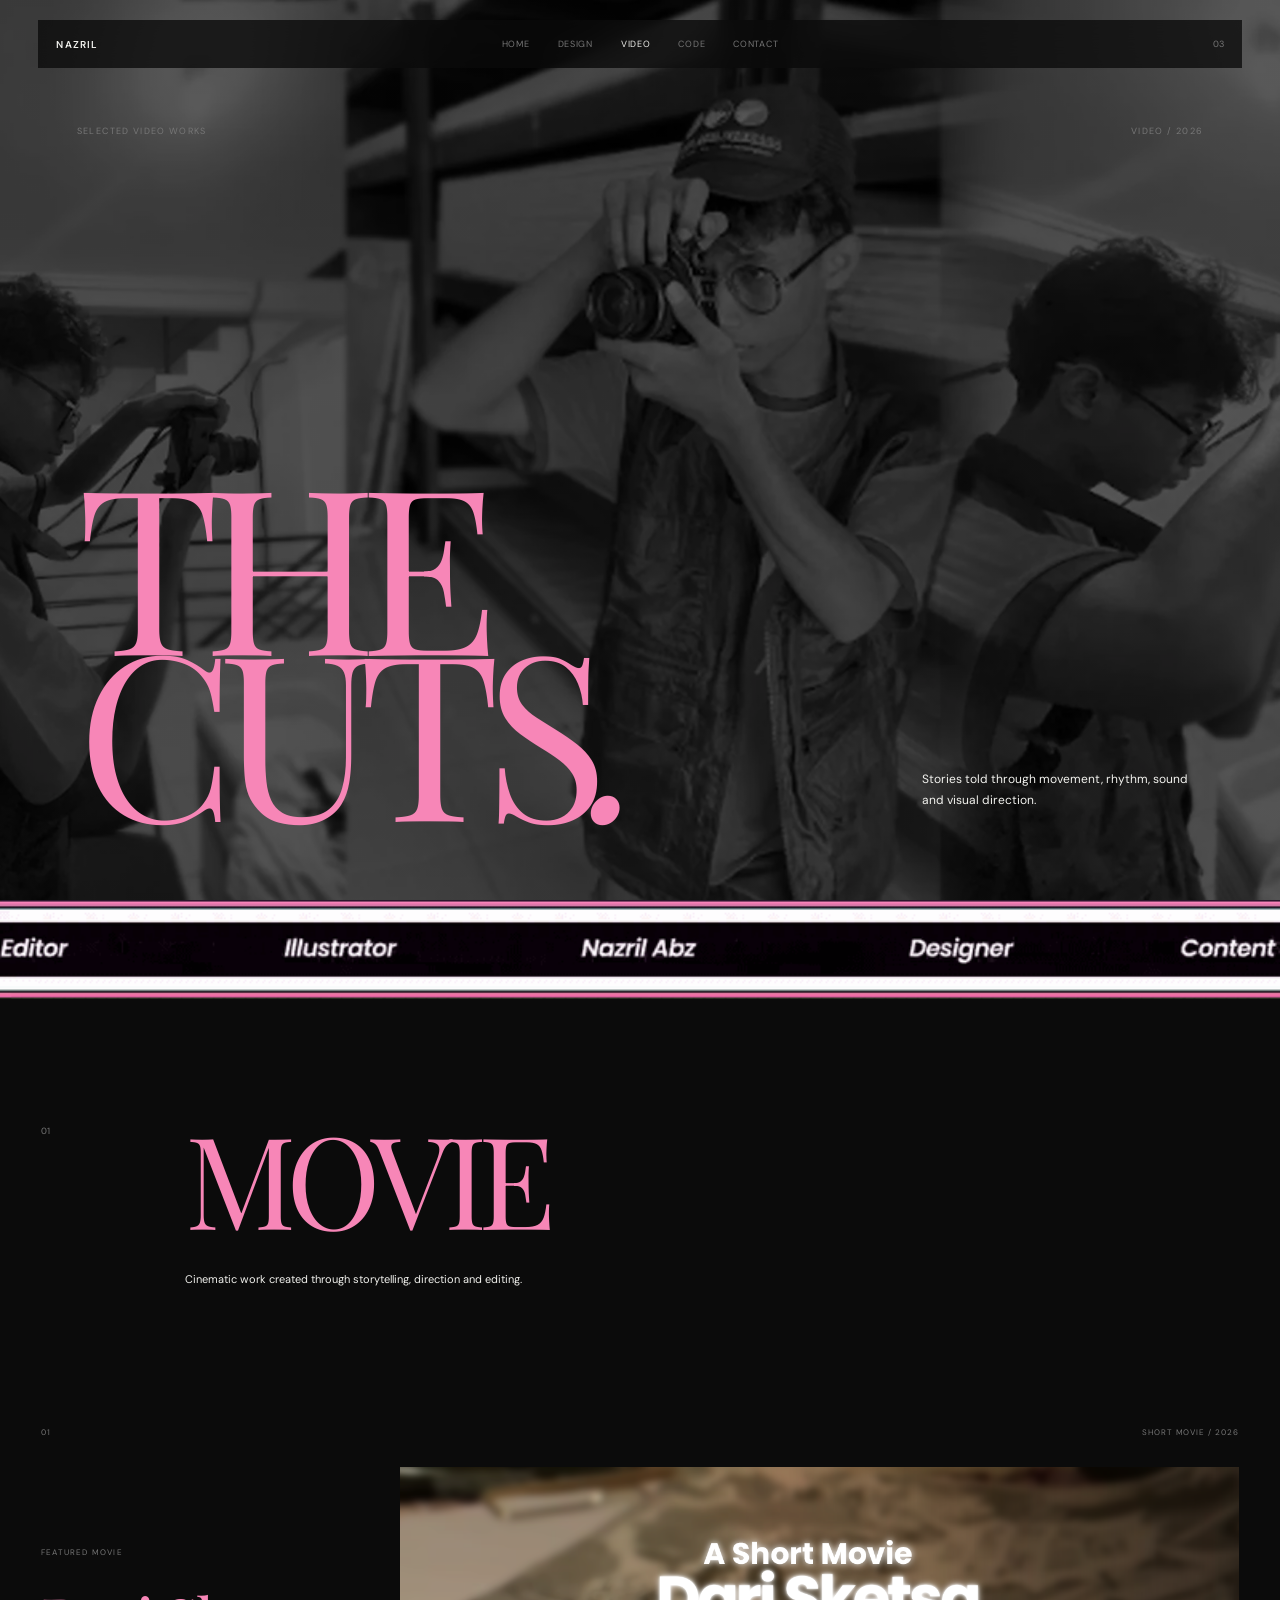
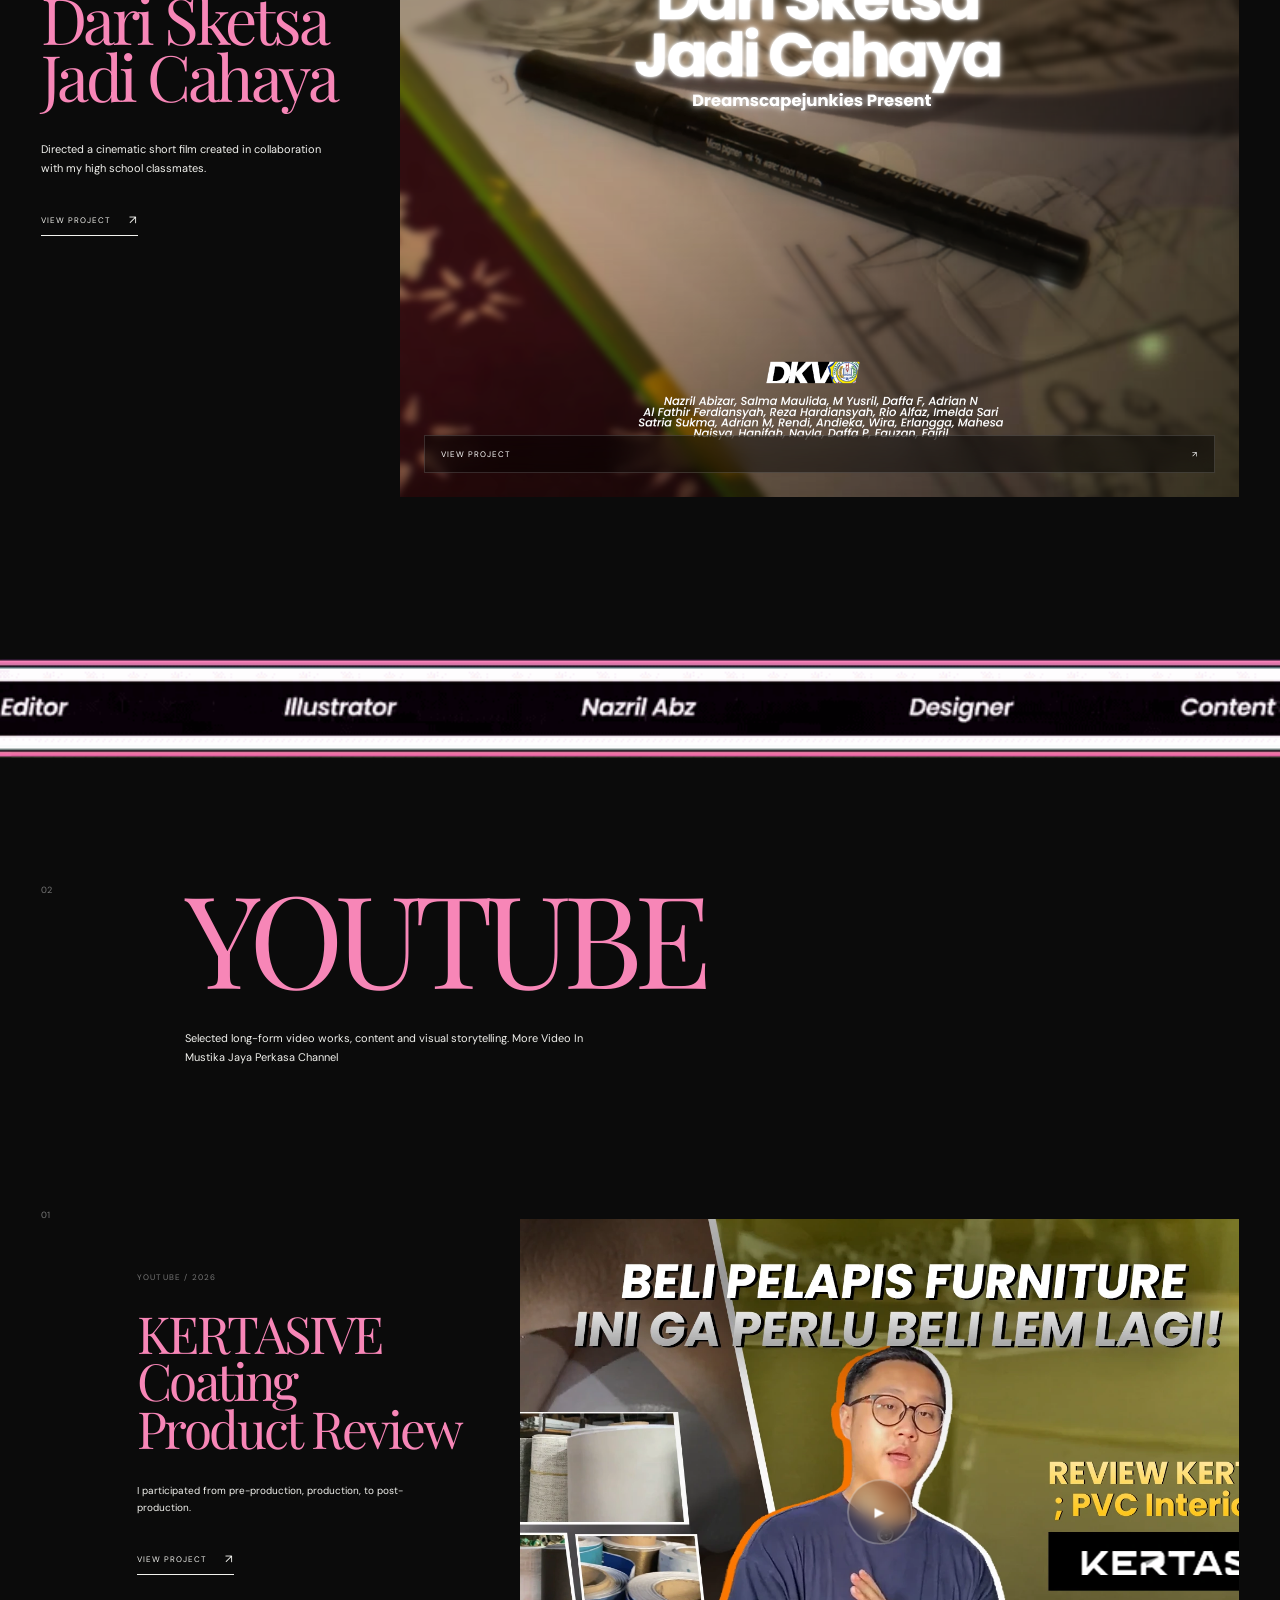
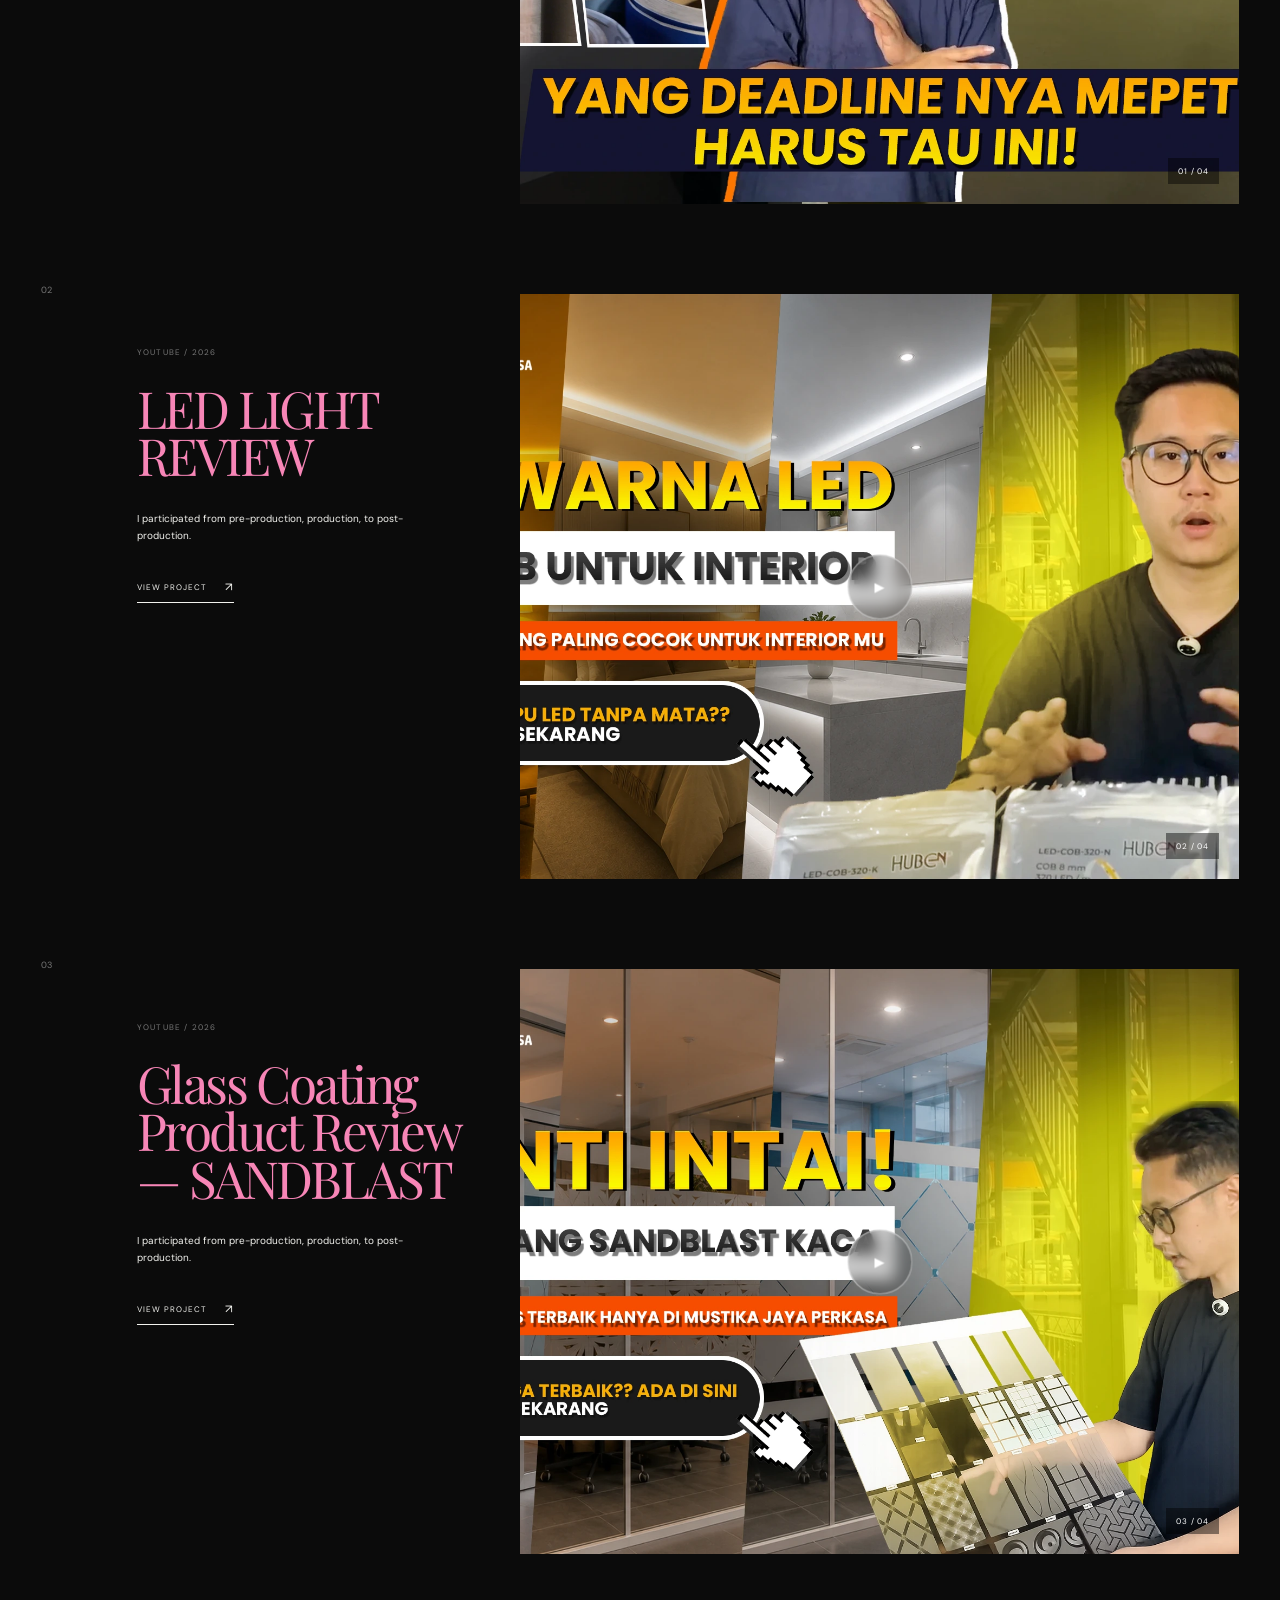
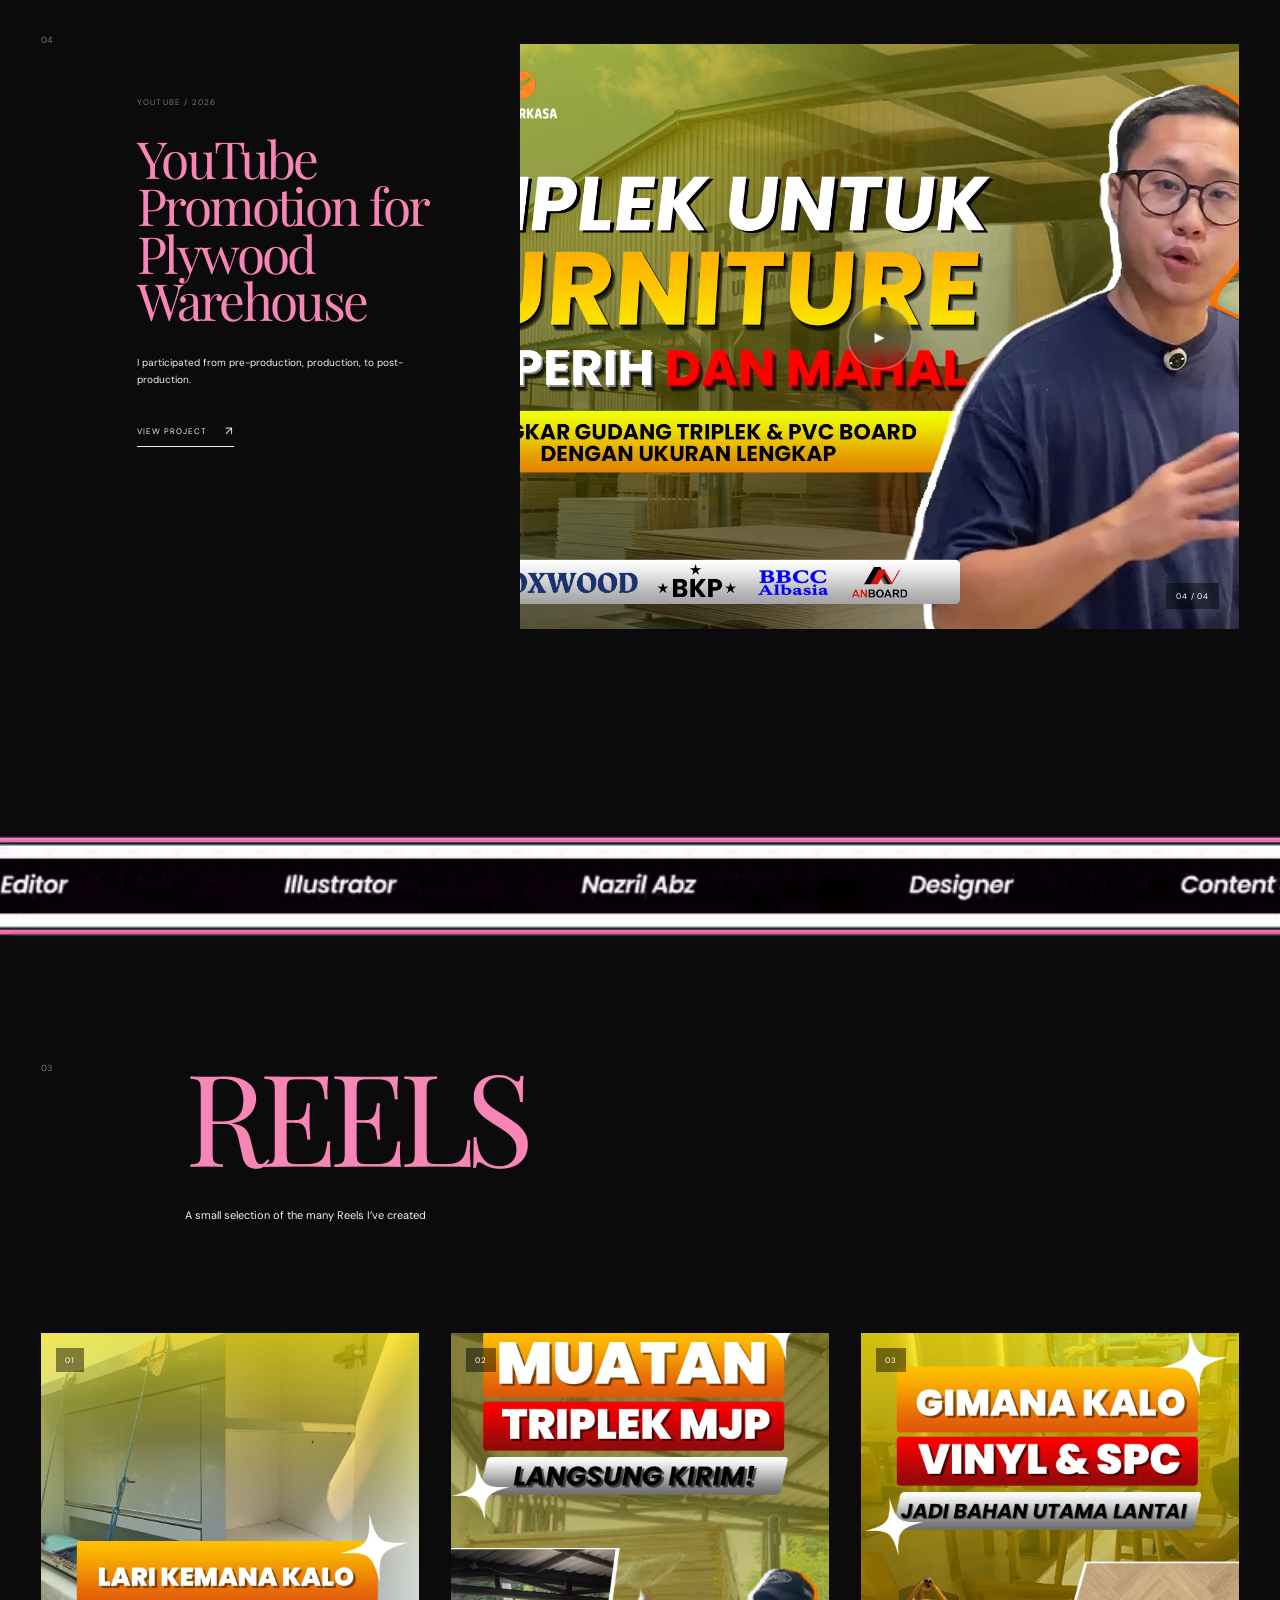
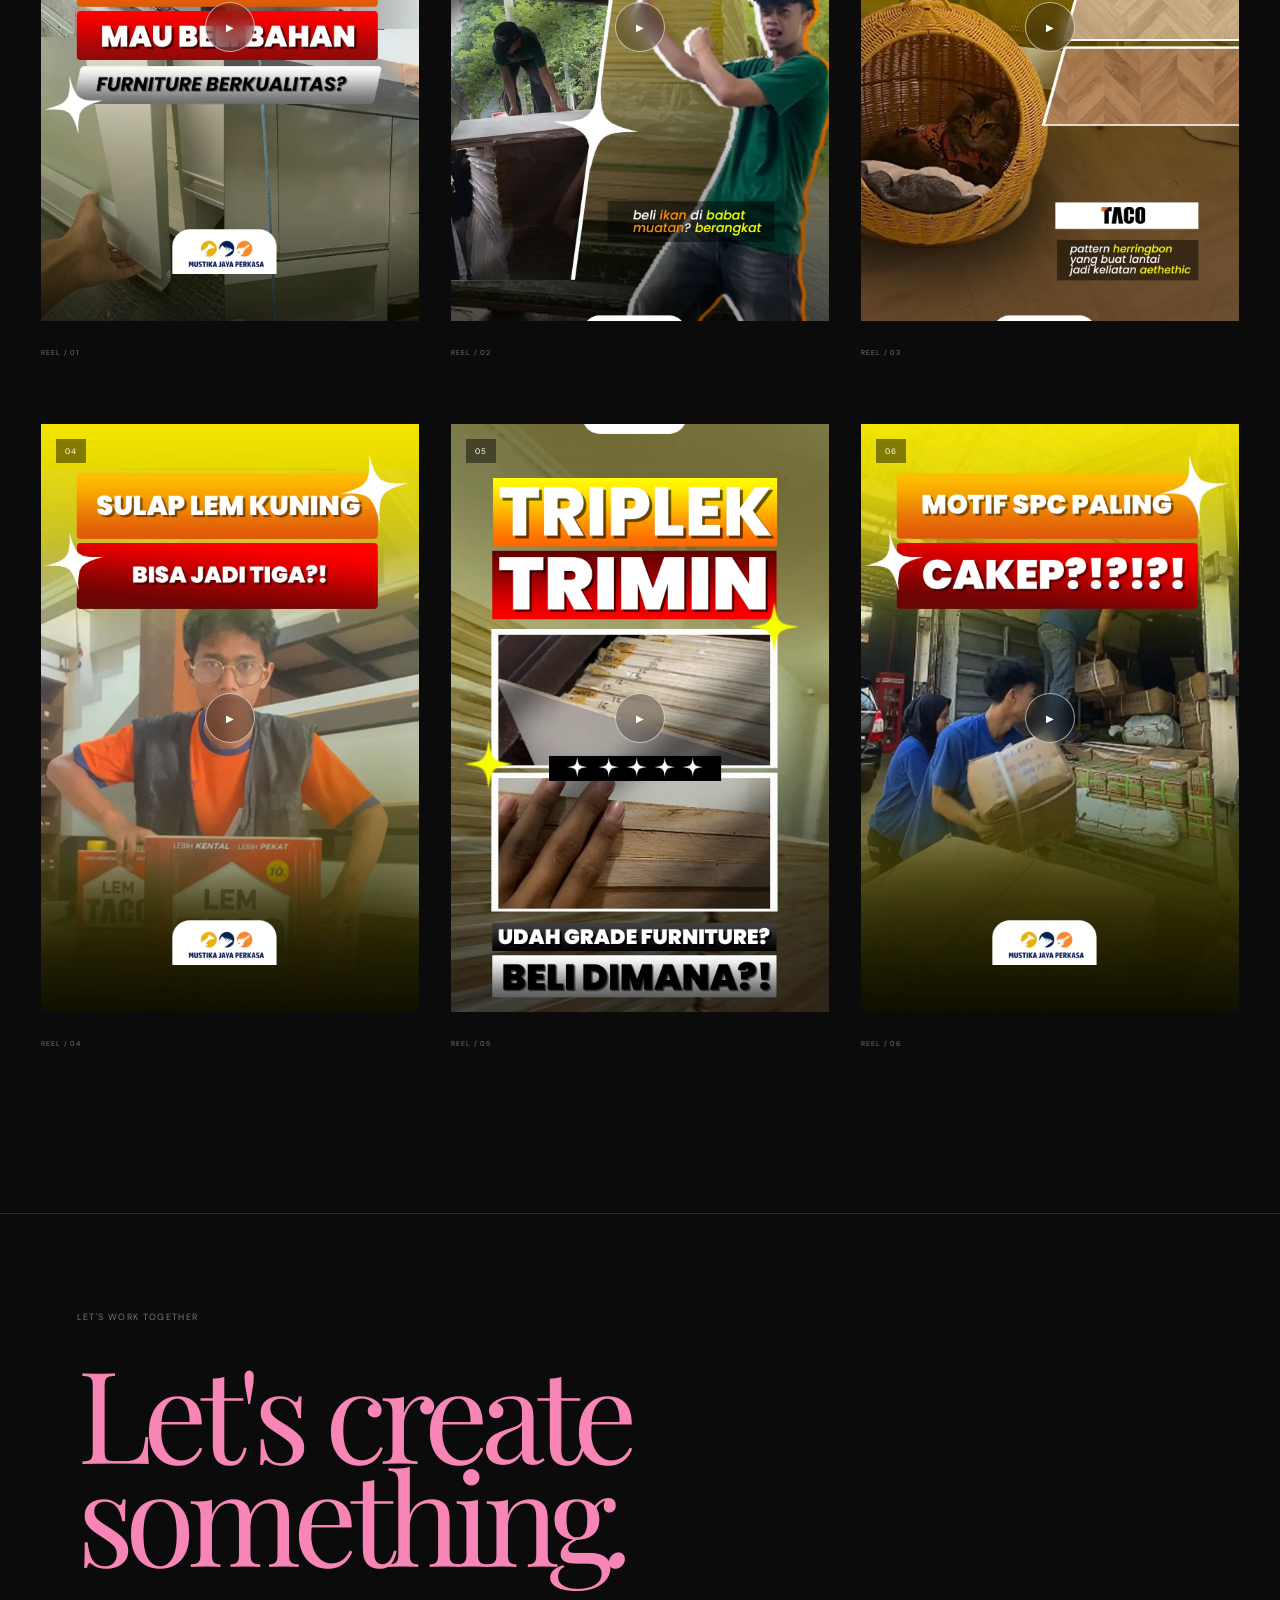
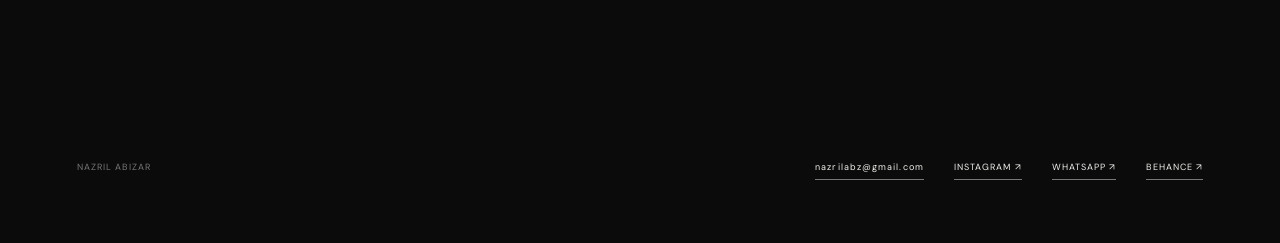
==== video.html @ b040da7c "Add files via upload" ====
<!DOCTYPE html>
<html lang="en">

<head>

    <meta charset="UTF-8">

    <meta
        name="viewport"
        content="width=device-width, initial-scale=1.0"
    >

    <title>Nazril Abizar — Video</title>


    <!-- Prevent theme flash -->
    <script>
        if (localStorage.getItem("theme") === "light") {
            document.documentElement.classList.add("light-mode");
        }
    </script>


    <!-- Fonts -->
    <link rel="preconnect" href="https://fonts.googleapis.com">

    <link
        rel="preconnect"
        href="https://fonts.gstatic.com"
        crossorigin
    >

    <link
        href="https://fonts.googleapis.com/css2?family=DM+Sans:wght@400;500;600&family=Playfair+Display:ital,wght@0,400;0,500;1,400&display=swap"
        rel="stylesheet"
    >


    <link
        rel="stylesheet"
        href="video.css"
    >

</head>


<body>


<!-- =====================================================
     NAVBAR
===================================================== -->

<header class="navbar">


    <a
        href="index.html"
        class="logo"
    >
        NAZRIL
    </a>


    <nav>

        <a href="index.html">
            HOME
        </a>

        <a href="design.html">
            DESIGN
        </a>

        <a
            href="video.html"
            class="active"
        >
            VIDEO
        </a>

        <a href="code.html">
            CODE
        </a>

        <a href="#contact">
            CONTACT
        </a>

    </nav>


    <div class="navbar-right">


        <span class="nav-number">
            03
        </span>

    </div>

</header>



<!-- =====================================================
     MAIN
===================================================== -->

<main>


<!-- =====================================================
     HERO
===================================================== -->

<section class="hero">

    <div class="hero-top">

        <span>
            SELECTED VIDEO WORKS
        </span>

        <span>
            VIDEO / 2026
        </span>

    </div>


    <div class="hero-bottom">

        <h1>
            THE CUTS<span>.</span>
        </h1>


        <p>
            Stories told through movement, rhythm,
            sound and visual direction.
        </p>

    </div>

</section>

<div class="section-divider">
    <img
        src="assets/home/GIF.gif"
        alt=""
    >
</div>

<!-- =====================================================
     01 — FILM
===================================================== -->

<section class="video-section">

    <div class="section-header">

        <div class="section-number">
            01
        </div>

        <div>

            <h2>
                Movie
            </h2>

            <p>
                Cinematic work created through
                storytelling, direction and editing.
            </p>

        </div>

    </div>


    <article class="film-project">

        <div class="project-meta">

            <span>
                01
            </span>

            <span>
                SHORT MOVIE / 2026
            </span>

        </div>


        <div class="film-layout">

            <div class="film-info">

                <span class="project-label">
                    FEATURED MOVIE
                </span>


                <h3>
                    Dari Sketsa Jadi Cahaya
                </h3>


                <p>
                    Directed a cinematic short film created in collaboration with my high school classmates.
                </p>


                <a
                    class="view-project"
                    href="https://youtu.be/N1rpCXPfmO8?si=yjpYAInKX0rUqOFY"
                    target="_blank"
                    rel="noopener noreferrer"
                >
                    VIEW PROJECT
                    <span>↗</span>
                </a>

            </div>


            <div
                class="video-thumbnail"
                data-video-type="youtube"
                data-video="https://www.youtube.com/embed/N1rpCXPfmO8"
            >

                <img
                    src="assets/video/th dkv.png"
                    alt="Dari Sketsa Jadi Cahaya"
                >


                <div class="thumbnail-overlay">

                    <span>
                        VIEW PROJECT
                    </span>

                    <span>
                        ↗
                    </span>

                </div>

            </div>

        </div>

    </article>

</section>

<div class="section-divider">
    <img
        src="assets/home/GIF.gif"
        alt=""
    >
</div>

<!-- =====================================================
     02 — YOUTUBE
===================================================== -->

<section class="video-section youtube-section">

    <div class="section-header">

        <div class="section-number">
            02
        </div>

        <div>

            <h2>
                YouTube
            </h2>

            <p>
                Selected long-form video works,
                content and visual storytelling. More Video In Mustika Jaya Perkasa Channel
            </p>

        </div>

    </div>






    <!-- =================================================
         YOUTUBE 01
    ================================================== -->

    <article class="youtube-project">

        <div class="youtube-number">
            01
        </div>


        <div class="youtube-info">

            <span class="project-label">
                YOUTUBE / 2026
            </span>


            <h3>
                KERTASIVE Coating Product Review
            </h3>


            <p>
                I participated from pre-production,
                production, to post-production.
            </p>


            <a
                class="view-project"
                href="https://www.youtube.com/watch?v=0iyhR48mNJk"
                target="_blank"
                rel="noopener noreferrer"
            >
                VIEW PROJECT
                <span>↗</span>
            </a>

        </div>


        <div
            class="youtube-thumbnail"
            data-video-type="youtube"
            data-video="https://www.youtube.com/embed/0iyhR48mNJk"
        >

            <img
                src="assets/video/kertasive ytyt.webp"
                alt="Kertasive Coating Product Review"
            >


            <div class="play-symbol">
                ▶
            </div>


            <div class="thumbnail-number">
                01 / 04
            </div>

        </div>

    </article>



    <!-- =================================================
         YOUTUBE 02
    ================================================== -->

    <article class="youtube-project">

        <div class="youtube-number">
            02
        </div>


        <div class="youtube-info">

            <span class="project-label">
                YOUTUBE / 2026
            </span>


            <h3>
                LED LIGHT REVIEW
            </h3>


            <p>
                I participated from pre-production,
                production, to post-production.
            </p>


            <a
                class="view-project"
                href="https://www.youtube.com/watch?v=iR9Tpm87JBQ"
                target="_blank"
                rel="noopener noreferrer"
            >
                VIEW PROJECT
                <span>↗</span>
            </a>

        </div>


        <div
            class="youtube-thumbnail"
            data-video-type="youtube"
            data-video="https://www.youtube.com/embed/iR9Tpm87JBQ"
        >

            <img
                src="assets/video/LAMPU LED.webp"
                alt="LED Light Review"
            >


            <div class="play-symbol">
                ▶
            </div>


            <div class="thumbnail-number">
                02 / 04
            </div>

        </div>

    </article>



    <!-- =================================================
         YOUTUBE 03
    ================================================== -->

    <article class="youtube-project">

        <div class="youtube-number">
            03
        </div>


        <div class="youtube-info">

            <span class="project-label">
                YOUTUBE / 2026
            </span>


            <h3>
                Glass Coating Product Review — SANDBLAST
            </h3>


            <p>
                I participated from pre-production,
                production, to post-production.
            </p>


            <a
                class="view-project"
                href="https://www.youtube.com/watch?v=LCgRA9yXPCU"
                target="_blank"
                rel="noopener noreferrer"
            >
                VIEW PROJECT
                <span>↗</span>
            </a>

        </div>


        <div
            class="youtube-thumbnail"
            data-video-type="youtube"
            data-video="https://www.youtube.com/embed/LCgRA9yXPCU"
        >

            <img
                src="assets/video/SANDBLAST.webp"
                alt="Sandblast Glass Coating Product Review"
            >


            <div class="play-symbol">
                ▶
            </div>


            <div class="thumbnail-number">
                03 / 04
            </div>

        </div>

    </article>



    <!-- =================================================
         YOUTUBE 04
    ================================================== -->

    <article class="youtube-project">

        <div class="youtube-number">
            04
        </div>


        <div class="youtube-info">

            <span class="project-label">
                YOUTUBE / 2026
            </span>


            <h3>
                YouTube Promotion for Plywood Warehouse
            </h3>


            <p>
                I participated from pre-production,
                production, to post-production.
            </p>


            <a
                class="view-project"
                href="https://www.youtube.com/watch?v=HCEcH9mabe0"
                target="_blank"
                rel="noopener noreferrer"
            >
                VIEW PROJECT
                <span>↗</span>
            </a>

        </div>


        <div
            class="youtube-thumbnail"
            data-video-type="youtube"
            data-video="https://www.youtube.com/embed/HCEcH9mabe0"
        >

            <img
                src="assets/video/YOUTUBE, TRIPLEK.webp"
                alt="Plywood Warehouse YouTube Promotion"
            >


            <div class="play-symbol">
                ▶
            </div>


            <div class="thumbnail-number">
                04 / 04
            </div>

        </div>

    </article>

</section>

<div class="section-divider">
    <img
        src="assets/home/GIF.gif"
        alt=""
    >
</div>

<!-- =====================================================
     03 — REELS
===================================================== -->

<section class="video-section reels-section">

    <div class="section-header">

        <div class="section-number">
            03
        </div>

        <div>
            <h2>
                Reels
            </h2>

            <p>
                A small selection of the many Reels I’ve created
            </p>
        </div>

    </div>


    <div class="reels-grid">


        <!-- REEL 01 -->

        <article class="reel-project">

            <div
                class="reel-thumbnail"
                data-video="https://res.cloudinary.com/vrsdgive/video/upload/v1786497626/KITCHEN_SET_CUSTOMER.webm"
            >

                <img
                    src="assets/video/reels/th/LARI.webp"
                    alt="Reel 01"
                >

                <video
                    class="reel-video"
                    muted
                    loop
                    playsinline
                    preload="metadata"
                >

                    <source
                        src="https://res.cloudinary.com/vrsdgive/video/upload/v1786497626/KITCHEN_SET_CUSTOMER.webm"
                        type="video/webm"
                    >

                </video>

                <div class="reel-play">
                    ▶
                </div>

                <span class="reel-number">
                    01
                </span>

            </div>

            <div class="reel-info">
                <span>
                    REEL / 01
                </span>
            </div>

        </article>


        <!-- REEL 02 -->

        <article class="reel-project">

            <div
                class="reel-thumbnail"
                data-video="https://res.cloudinary.com/vrsdgive/video/upload/v1786497670/MUATAN_MJP_TGL_30.webm"
            >

                <img
                    src="assets/video/reels/th/MUATAN.webp"
                    alt="Reel 02"
                >

                <video
                    class="reel-video"
                    muted
                    loop
                    playsinline
                    preload="metadata"
                >

                    <source
                        src="https://res.cloudinary.com/vrsdgive/video/upload/v1786497670/MUATAN_MJP_TGL_30.webm"
                        type="video/webm"
                    >

                </video>

                <div class="reel-play">
                    ▶
                </div>

                <span class="reel-number">
                    02
                </span>

            </div>

            <div class="reel-info">
                <span>
                    REEL / 02
                </span>
            </div>

        </article>


        <!-- REEL 03 -->

        <article class="reel-project">

            <div
                class="reel-thumbnail"
                data-video="https://res.cloudinary.com/vrsdgive/video/upload/v1786499160/catcafe.mp4"
            >

                <img
                    src="assets/video/reels/th/spc.webp"
                    alt="Reel 03"
                >

                <video
                    class="reel-video"
                    muted
                    loop
                    playsinline
                    preload="metadata"
                >

                    <source
                        src="https://res.cloudinary.com/vrsdgive/video/upload/v1786499160/catcafe.mp4"
                        type="video/mp4"
                    >

                </video>

                <div class="reel-play">
                    ▶
                </div>

                <span class="reel-number">
                    03
                </span>

            </div>

            <div class="reel-info">
                <span>
                    REEL / 03
                </span>
            </div>

        </article>


        <!-- REEL 04 -->

        <article class="reel-project">

            <div
                class="reel-thumbnail"
                data-video="https://res.cloudinary.com/vrsdgive/video/upload/v1786497604/SULAP_LEM_KUNING_TACO.webm"
            >

                <img
                    src="assets/video/reels/th/SULAP.webp"
                    alt="Reel 04"
                >

                <video
                    class="reel-video"
                    muted
                    loop
                    playsinline
                    preload="metadata"
                >

                    <source
                        src="https://res.cloudinary.com/vrsdgive/video/upload/v1786497604/SULAP_LEM_KUNING_TACO.webm"
                        type="video/webm"
                    >

                </video>

                <div class="reel-play">
                    ▶
                </div>

                <span class="reel-number">
                    04
                </span>

            </div>

            <div class="reel-info">
                <span>
                    REEL / 04
                </span>
            </div>

        </article>


        <!-- REEL 05 -->

        <article class="reel-project">

            <div
                class="reel-thumbnail"
                data-video="https://res.cloudinary.com/vrsdgive/video/upload/v1786497699/GREDE_FURNITURE.webm"
            >

                <img
                    src="assets/video/reels/th/TRIPLEK.webp"
                    alt="Reel 05"
                >

                <video
                    class="reel-video"
                    muted
                    loop
                    playsinline
                    preload="metadata"
                >

                    <source
                        src="https://res.cloudinary.com/vrsdgive/video/upload/v1786497699/GREDE_FURNITURE.webm"
                        type="video/webm"
                    >

                </video>

                <div class="reel-play">
                    ▶
                </div>

                <span class="reel-number">
                    05
                </span>

            </div>

            <div class="reel-info">
                <span>
                    REEL / 05
                </span>
            </div>

        </article>


        <!-- REEL 06 -->

        <article class="reel-project">

            <div
                class="reel-thumbnail"
                data-video="https://res.cloudinary.com/vrsdgive/video/upload/v1786499101/KONTEN_GROSIR_BLUR_REVISI.mp4"
            >

                <img
                    src="assets/video/reels/th/thththt.webp"
                    alt="Reel 06"
                >

                <video
                    class="reel-video"
                    muted
                    loop
                    playsinline
                    preload="metadata"
                >

                    <source
                        src="https://res.cloudinary.com/vrsdgive/video/upload/v1786499101/KONTEN_GROSIR_BLUR_REVISI.mp4"
                        type="video/mp4"
                    >

                </video>

                <div class="reel-play">
                    ▶
                </div>

                <span class="reel-number">
                    06
                </span>

            </div>

            <div class="reel-info">
                <span>
                    REEL / 06
                </span>
            </div>

        </article>

    </div>

</section>



<!-- =====================================================
     VIDEO MODAL
===================================================== -->

<div
    class="video-modal"
    id="videoModal"
>


    <button
        class="modal-close"
        id="modalClose"
        aria-label="Close video"
    >
        ×
    </button>


    <div class="modal-content">

        <div
            class="modal-player"
            id="modalPlayer"
        ></div>

    </div>

</div>



<!-- =====================================================
     FOOTER
===================================================== -->

<footer id="contact">

    <div class="footer-main">

        <span class="footer-label">
            LET'S WORK TOGETHER
        </span>

        <h2>
            Let's create<br>
            something<span>.</span>
        </h2>

    </div>

    <div class="footer-bottom">

        <span>
            NAZRIL ABIZAR
        </span>

        <div class="footer-links">

            <a href="mailto:nazrilabz@gmail.com">
                nazrilabz@gmail.com
            </a>

            <a
                href="https://instagram.com/abizarsocrates"
                target="_blank"
                rel="noopener"
            >
                INSTAGRAM ↗
            </a>

            <a
                href="https://wa.me/6281586120059"
                target="_blank"
                rel="noopener"
            >
                WHATSAPP ↗
            </a>

            <a
                href="https://www.behance.net/nazrilabizar1"
                target="_blank"
                rel="noopener"
            >
                BEHANCE ↗
            </a>

        </div>

    </div>

</footer>

</main>


<script src="video.js"></script>

</body>

</html>
---- video.css ----
/* =====================================================
   VARIABLES
===================================================== */

:root {
    --bg: #0b0b0b;
    --text: #f2f2ee;
    --muted: #777;
    --line: rgba(255,255,255,.15);
    --card: #151515;
    --nav-bg: rgba(11,11,11,.78);

    /* ACCENT */
    --accent: #f786b7;
}


body.light-mode {
    --bg: #f2f1ed;
    --text: #111;
    --muted: #777;
    --line: rgba(0,0,0,.15);
    --card: #e5e4df;
    --nav-bg: rgba(242,241,237,.78);

    /* ACCENT TETAP */
    --accent: #f786b7;
}

h1,
h2,
h3 {
    color: #f786b7 !important;
}


/* =====================================================
   RESET
===================================================== */

* {

    margin: 0;
    padding: 0;
    box-sizing: border-box;

}


html {

    scroll-behavior: smooth;

}


body {

    background: var(--bg);
    color: var(--text);

    font-family: "DM Sans", sans-serif;

    overflow-x: hidden;

    transition:
        background .5s ease,
        color .5s ease;

}


a {

    color: inherit;
    text-decoration: none;

}


button {

    font-family: inherit;

}


/* =====================================================
   NAVBAR
===================================================== */

.navbar {

    position: fixed;

    top: 20px;
    left: 3vw;
    right: 3vw;

    height: 48px;

    display: grid;

    grid-template-columns:
        1fr
        auto
        1fr;

    align-items: center;

    padding: 0 18px;

    z-index: 9999;

    background: var(--nav-bg);



    backdrop-filter: blur(18px);

    -webkit-backdrop-filter: blur(18px);

}


.logo {

    font-size: 10px;

    font-weight: 600;

    letter-spacing: .12em;

}


.navbar nav {

    display: flex;

    gap: 28px;

}


.navbar nav a {

    font-size: 9px;

    letter-spacing: .08em;

    color: var(--muted);

    transition: color .25s ease;

}


.navbar nav a:hover,
.navbar nav a.active {

    color: var(--text);

}


.navbar-right {

    justify-self: end;

    display: flex;

    align-items: center;

    gap: 12px;

}


.nav-number {

    font-size: 9px;

    color: var(--muted);

}


/* =====================================================
   THEME BUTTON
===================================================== */

.theme-toggle {

    width: 26px;
    height: 26px;

    display: flex;

    align-items: center;
    justify-content: center;

    padding: 0;

    border: none;

    background: transparent;

    color: var(--text);

    cursor: pointer;

    transition: transform .35s ease;

}


.theme-toggle:hover {

    transform: rotate(20deg);

}


.theme-toggle svg {

    width: 14px;
    height: 14px;

}


.moon-icon {

    display: none;

}


html.light-mode .sun-icon {

    display: none;

}


html.light-mode .moon-icon {

    display: block;

}


/* =====================================================
   HERO
===================================================== */
/* =====================================================
   HERO BACKGROUND IMAGE
===================================================== */

.hero {
    position: relative;
    min-height: 100vh;

    background-image:
        linear-gradient(
            rgba(0, 0, 0, .65),
            rgba(0, 0, 0, .65)
        ),
        url("assets/video/nazmaraw.webp");

    background-size: cover;
    background-position: center;
    background-repeat: no-repeat;
}


/* Pastikan isi Hero berada di atas background */

.hero-top,
.hero-bottom {
    position: relative;
    z-index: 2;
}

.hero {

    min-height: 100vh;

    padding:
        125px
        6vw
        90px;

    display: flex;

    flex-direction: column;

    justify-content: space-between;

}


.hero-top {

    display: flex;

    justify-content: space-between;

    font-size: 9px;

    letter-spacing: .15em;

    color: var(--muted);

}


.hero-bottom {

    display: grid;

    grid-template-columns:
        1fr
        25%;

    align-items: end;

    gap: 5vw;

}


.hero h1 {

    font-family: "Playfair Display", serif;

    font-size:
        clamp(
            110px,
            18vw,
            280px
        );

    font-weight: 400;

    line-height: .72;

    letter-spacing: -.075em;

}


.hero h1 span {

    font-style: italic;

}


.hero p {

    max-width: 320px;

    font-size: 12px;

    line-height: 1.7;

    color: var(--muted-2);

}


/* =====================================================
   SECTIONS
===================================================== */

.video-section {

    padding:
        14vh
        3.2vw
        18vh;

}




.section-header {

    display: grid;

    grid-template-columns:
        12%
        1fr;

    padding-bottom: 12vh;

}


.section-number {

    font-size: 9px;

    color: var(--muted);

}


.section-header h2 {

    font-family:
        "Playfair Display",
        serif;

    font-size:
        clamp(
            70px,
            10vw,
            160px
        );

    font-weight: 400;

    line-height: .82;

    letter-spacing: -.065em;

    text-transform: uppercase;

}


.section-header p {

    max-width: 400px;

    margin-top: 40px;

    font-size: 11px;

    line-height: 1.7;

    color: var(--muted-2);

}


/* =====================================================
   PROJECT LABEL
===================================================== */

.project-label {

    font-size: 8px;

    letter-spacing: .15em;

    color: var(--muted);

}


/* =====================================================
   VIEW PROJECT
===================================================== */

.view-project {

    margin-top: 35px;

    display: inline-flex;

    align-items: center;

    gap: 18px;

    padding:
        0
        0
        7px;

    border: none;

    border-bottom:
        1px solid
        var(--text);

    background: transparent;

    color: var(--text);

    font-size: 8px;

    letter-spacing: .13em;

    cursor: pointer;

    transition:
        gap .3s ease,
        opacity .3s ease;

}


.view-project:hover {

    gap: 28px;

    opacity: .65;

}


.view-project span {

    font-size: 12px;

}


/* =====================================================
   FILM
===================================================== */




.project-meta {

    height: 70px;

    display: flex;

    justify-content: space-between;

    align-items: center;

    font-size: 8px;

    letter-spacing: .12em;

    color: var(--muted);

}


.film-layout {

    display: grid;

    grid-template-columns:
        30%
        70%;

}


.film-info {

    padding:
        8vh
        5vw
        8vh
        0;

}


.film-info h3 {

    margin-top: 30px;

    font-family:
        "Playfair Display",
        serif;

    font-size:
        clamp(
            45px,
            5vw,
            80px
        );

    font-weight: 400;

    line-height: .9;

    letter-spacing: -.055em;

}


.film-info p {

    max-width: 300px;

    margin-top: 35px;

    font-size: 11px;

    line-height: 1.7;

    color: var(--muted-2);

}


.video-thumbnail {

    position: relative;

    height: 70vh;

    overflow: hidden;

    cursor: pointer;

    background: var(--line);

}


.video-thumbnail img {

    width: 100%;
    height: 100%;

    object-fit: cover;

    transition:
        transform .8s
        cubic-bezier(.2,.7,.2,1);

}


.video-thumbnail:hover img {

    transform: scale(1.025);

}


.thumbnail-overlay {

    position: absolute;

    left: 24px;
    right: 24px;
    bottom: 24px;

    display: flex;

    justify-content: space-between;

    padding:
        13px
        16px;

    background:
        rgba(0,0,0,.45);

    border:
        1px solid
        rgba(255,255,255,.15);

    color: #fff;

    backdrop-filter: blur(12px);

    font-size: 8px;

    letter-spacing: .12em;

}


/* =====================================================
   YOUTUBE
===================================================== */

.youtube-project {

    min-height: 75vh;

    display: grid;

    grid-template-columns:
        8%
        32%
        60%;



}


.youtube-number {

    padding-top: 35px;

    font-size: 9px;

    color: var(--muted);

}


.youtube-info {

    padding:
        10vh
        4vw
        10vh
        0;

}


.youtube-info h3 {

    margin-top: 25px;

    font-family:
        "Playfair Display",
        serif;

    font-size:
        clamp(
            35px,
            4vw,
            65px
        );

    font-weight: 400;

    line-height: .92;

    letter-spacing: -.05em;

}


.youtube-info p {

    max-width: 270px;

    margin-top: 30px;

    font-size: 10px;

    line-height: 1.7;

    color: var(--muted-2);

}


.youtube-thumbnail {

    position: relative;

    height: 65vh;

    align-self: center;

    overflow: hidden;

    cursor: pointer;

}


.youtube-thumbnail img {

    width: 100%;
    height: 100%;

    object-fit: cover;

    transition:
        transform .8s
        cubic-bezier(.2,.7,.2,1);

}


.youtube-thumbnail:hover img {

    transform: scale(1.025);

}


.play-symbol {

    position: absolute;

    top: 50%;
    left: 50%;

    width: 65px;
    height: 65px;

    display: flex;

    justify-content: center;
    align-items: center;

    transform:
        translate(-50%,-50%);

    border:
        1px solid
        rgba(255,255,255,.5);

    border-radius: 50%;

    color: white;

    font-size: 13px;

    background:
        rgba(0,0,0,.2);

    backdrop-filter: blur(8px);

    transition:
        transform .4s ease,
        background .4s ease;

}


.youtube-thumbnail:hover .play-symbol {

    transform:
        translate(-50%,-50%)
        scale(1.12);

    background:
        rgba(0,0,0,.4);

}


.thumbnail-number {

    position: absolute;

    right: 20px;
    bottom: 20px;

    padding:
        8px
        10px;

    color: white;

    background:
        rgba(0,0,0,.45);

    font-size: 8px;

    letter-spacing: .1em;

}


/* =====================================================
   REELS
===================================================== */

.reels-grid {

    display: grid;

    grid-template-columns:
        repeat(3,1fr);

    gap:
        5vw
        2.5vw;

}


.reel-project {

    min-width: 0;

}


.reel-thumbnail {

    position: relative;

    aspect-ratio:
        9 / 14;

    overflow: hidden;

    background: var(--line);

    cursor: pointer;

}


.reel-thumbnail > img {

    width: 100%;
    height: 100%;

    object-fit: cover;

    transition:
        opacity .35s ease,
        transform .7s
        cubic-bezier(.2,.7,.2,1);

}


.reel-video {

    position: absolute;

    inset: 0;

    width: 100%;
    height: 100%;

    object-fit: cover;

    opacity: 0;

    transition:
        opacity .35s ease;

}


.reel-thumbnail.playing > img {

    opacity: 0;

}


.reel-thumbnail.playing .reel-video {

    opacity: 1;

}


.reel-thumbnail:hover > img {

    transform: scale(1.025);

}


.reel-play {

    position: absolute;

    top: 50%;
    left: 50%;

    width: 50px;
    height: 50px;

    display: flex;

    align-items: center;
    justify-content: center;

    transform:
        translate(-50%,-50%);

    border:
        1px solid
        rgba(255,255,255,.6);

    border-radius: 50%;

    background:
        rgba(0,0,0,.25);

    color: white;

    font-size: 10px;

    backdrop-filter: blur(8px);

    pointer-events: none;

    transition:
        opacity .3s ease,
        transform .3s ease;

}


.reel-thumbnail.playing .reel-play {

    opacity: 0;

}


.reel-number {

    position: absolute;

    left: 15px;
    top: 15px;

    padding:
        7px
        9px;

    color: white;

    background:
        rgba(0,0,0,.45);

    font-size: 8px;

    letter-spacing: .1em;

}


.reel-info {

    padding-top: 18px;

}


.reel-info > span {

    font-size: 7px;

    letter-spacing: .13em;

    color: var(--muted);

}


.reel-info h3 {

    margin-top: 8px;

    font-family:
        "Playfair Display",
        serif;

    font-size: 22px;

    font-weight: 400;

    letter-spacing: -.035em;

}


/* =====================================================
   VIDEO MODAL
===================================================== */

.video-modal {

    position: fixed;

    inset: 0;

    z-index: 10000;

    display: flex;

    align-items: center;
    justify-content: center;

    padding: 5vw;

    background:
        rgba(0,0,0,.88);

    backdrop-filter:
        blur(18px);

    opacity: 0;

    visibility: hidden;

    pointer-events: none;

    transition:
        opacity .35s ease,
        visibility .35s ease;

}


.video-modal.active {

    opacity: 1;

    visibility: visible;

    pointer-events: auto;

}


.modal-content {

    width:
        min(
            1100px,
            100%
        );

}


.modal-player {

    position: relative;

    width: 100%;

    aspect-ratio:
        16 / 9;

    background: #000;

    overflow: hidden;

}


.modal-player iframe,
.modal-player video {

    position: absolute;

    inset: 0;

    width: 100%;
    height: 100%;

    border: none;

    display: block;

}


.modal-close {

    position: absolute;

    top: 25px;
    right: 30px;

    width: 42px;
    height: 42px;

    border:
        1px solid
        rgba(255,255,255,.4);

    border-radius: 50%;

    background: transparent;

    color: white;

    font-size: 24px;

    cursor: pointer;

    z-index: 2;

}


/* =====================================================
   FOOTER
===================================================== */

footer {

    min-height: 70vh;

    padding:
        10vh
        6vw
        7vh;

    border-top:
        1px solid
        var(--line);

    display: flex;

    flex-direction: column;

    justify-content: space-between;

}


.footer-label {

    font-size: 9px;

    letter-spacing: .15em;

    color: var(--muted);

}


.footer-main h2 {

    margin-top: 35px;

    font-family:
        "Playfair Display",
        serif;

    font-size:
        clamp(
            70px,
            10vw,
            160px
        );

    font-weight: 400;

    line-height: .8;

    letter-spacing: -.065em;

}


.footer-main h2 span {

    font-style: italic;

}


.footer-bottom {

    display: flex;

    justify-content: space-between;

    font-size: 9px;

    letter-spacing: .12em;

}


.footer-bottom > span {

    color: var(--muted);

}


.footer-links {

    display: flex;

    gap: 30px;

}


.footer-links a {

    padding-bottom: 6px;

    border-bottom:
        1px solid
        var(--muted);

}


/* =====================================================
   TABLET
===================================================== */

@media (max-width: 900px) {


    .hero-bottom {

        grid-template-columns: 1fr;

    }


    .hero p {

        margin-top: 35px;

    }


    .youtube-project {

        grid-template-columns:
            50px
            35%
            65%;

    }


    .reels-grid {

        grid-template-columns:
            repeat(2,1fr);

    }

}

/* =====================================================
DIVIDER
===================================================== */

.section-divider {
    width: 100vw;
    max-width: 100vw;

    position: relative;
    left: 50%;

    transform: translateX(-50%);

    overflow: hidden;

    margin-top: 0;
    margin-bottom: 0;

    padding: 0;
}

.section-divider img,
.section-divider video {
    display: block;

    width: 100%;
    max-width: none;

    height: auto;

    object-fit: cover;
}

/* =====================================================
   MOBILE
===================================================== */

@media (max-width: 600px) {


    .navbar {

        top: 15px;

        left: 50%;
        right: auto;

        transform:
            translateX(-50%);

        width:
            max-content;

        max-width:
            calc(100vw - 20px);

        height: 40px;

        display: flex;

        padding:
            0
            10px;

        gap: 8px;

        border-radius: 10px;

    }


    .logo {

        display: none;

    }


    .navbar nav {

        gap: 11px;

    }


    .navbar nav a {

        font-size: 7px;

        white-space: nowrap;

    }


    .nav-number {

        display: none;

    }


    .theme-toggle {

        width: 22px;
        height: 22px;

    }


    .hero {

        min-height: 85vh;

        padding:
            100px
            7vw
            70px;

    }


    .hero-top {

        font-size: 7px;

    }


    .hero-bottom {

        display: block;

    }


    .hero h1 {

        font-size: 26vw;

    }


    .hero p {

        max-width: 280px;

        margin-top: 40px;

        font-size: 10px;

    }


    .video-section {

        padding:
            90px
            6vw
            110px;

    }


    .section-header {

        display: block;

        padding-bottom: 70px;

    }


    .section-number {

        margin-bottom: 25px;

    }


    .section-header h2 {

        font-size: 17vw;

    }


    .section-header p {

        margin-top: 30px;

        font-size: 10px;

    }


    .film-layout {

        display: block;

    }


    .film-info {

        padding:
            45px
            0;

    }


    .film-info h3 {

        font-size: 42px;

    }


    .film-info p {

        font-size: 10px;

    }


    .video-thumbnail {

        height: 60vh;

    }


    .youtube-project {

        display: block;

        min-height: 0;

        padding-bottom: 80px;

    }


    .youtube-number {

        padding-top: 25px;

    }


    .youtube-info {

        padding:
            35px
            0;

    }


    .youtube-info h3 {

        font-size: 35px;

    }


    .youtube-info p {

        font-size: 10px;

    }


    .youtube-thumbnail {

        height: 55vw;

    }


    .reels-grid {

        grid-template-columns:
            repeat(2,1fr);

        gap:
            45px
            12px;

    }


    .reel-info h3 {

        font-size: 17px;

    }


    .reel-info > span {

        font-size: 6px;

    }


    .video-modal {

        padding: 20px;

    }


    .modal-close {

        top: 15px;
        right: 15px;

        width: 36px;
        height: 36px;

    }


    footer {

        min-height: 70vh;

        padding:
            90px
            7vw
            50px;

    }


    .footer-main h2 {

        font-size: 20vw;

    }


    .footer-bottom {

        display: block;

    }


    .footer-links {

        margin-top: 30px;

    }

}
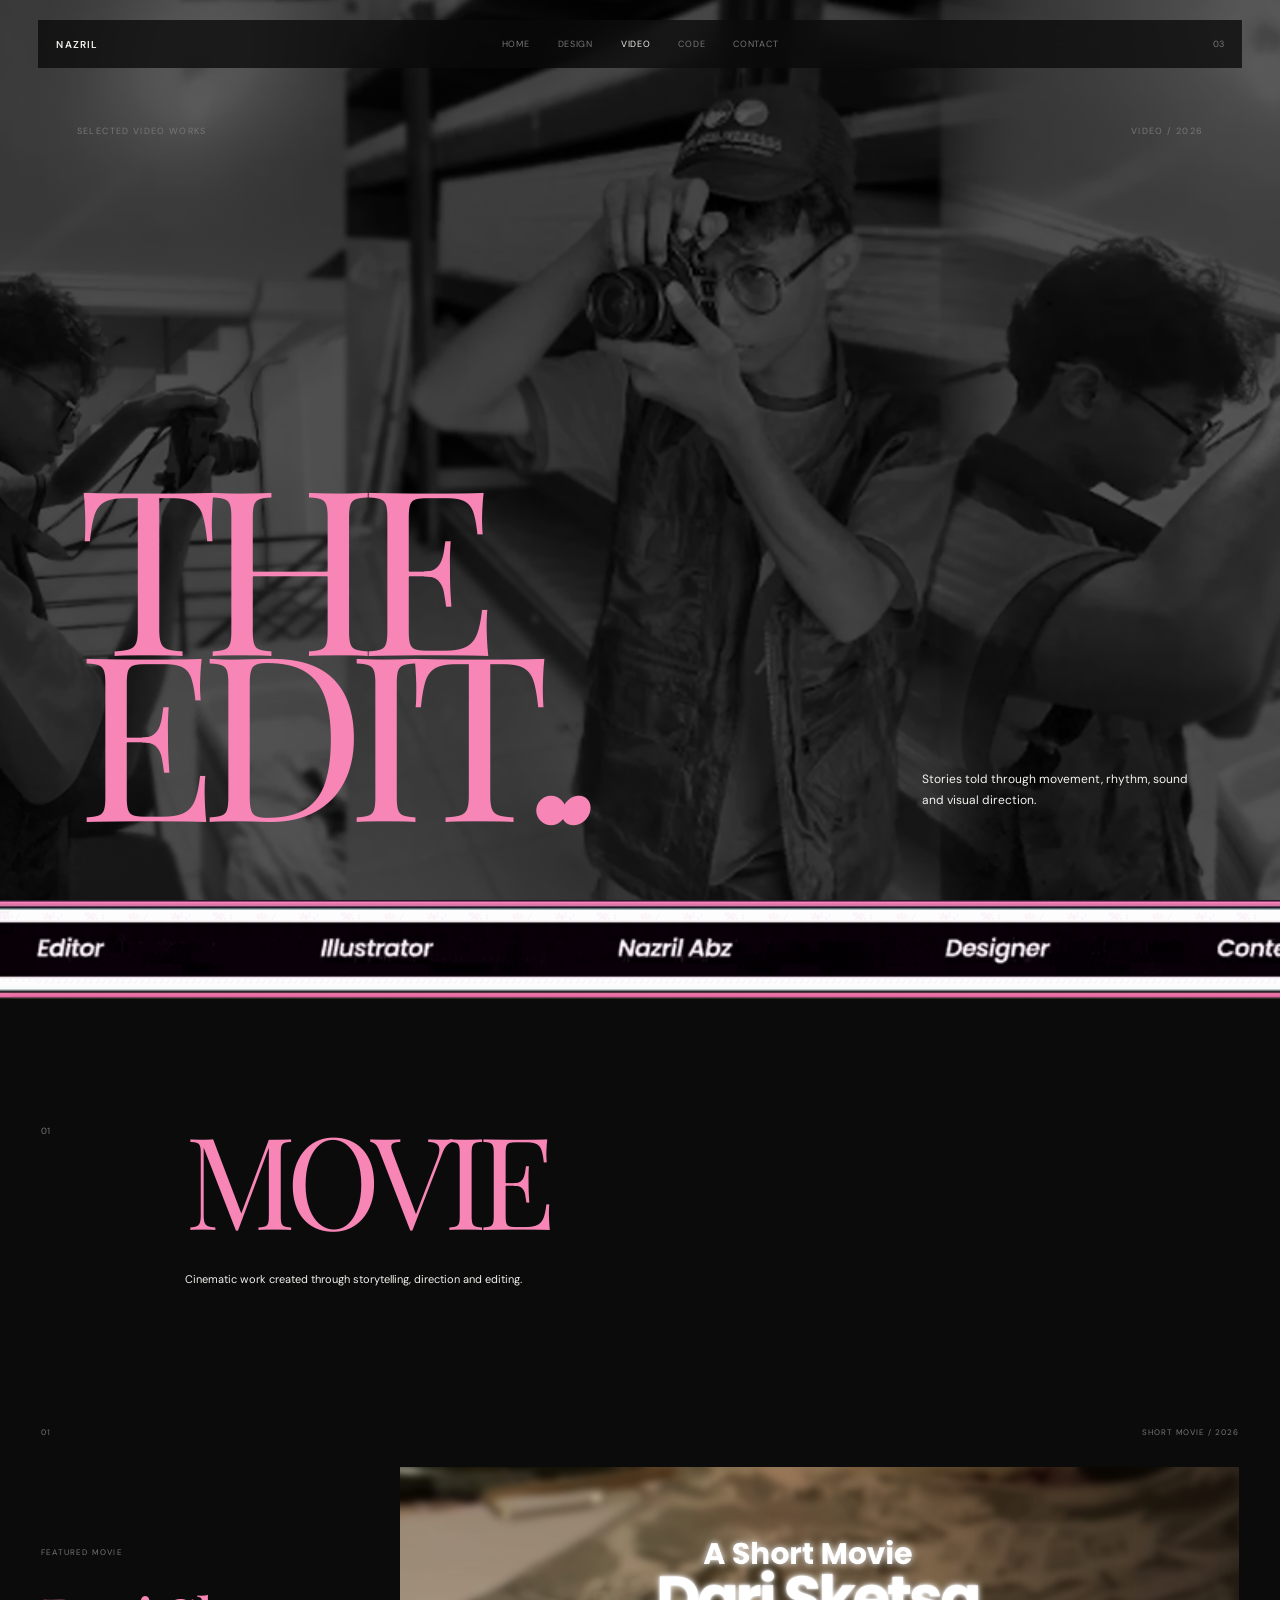
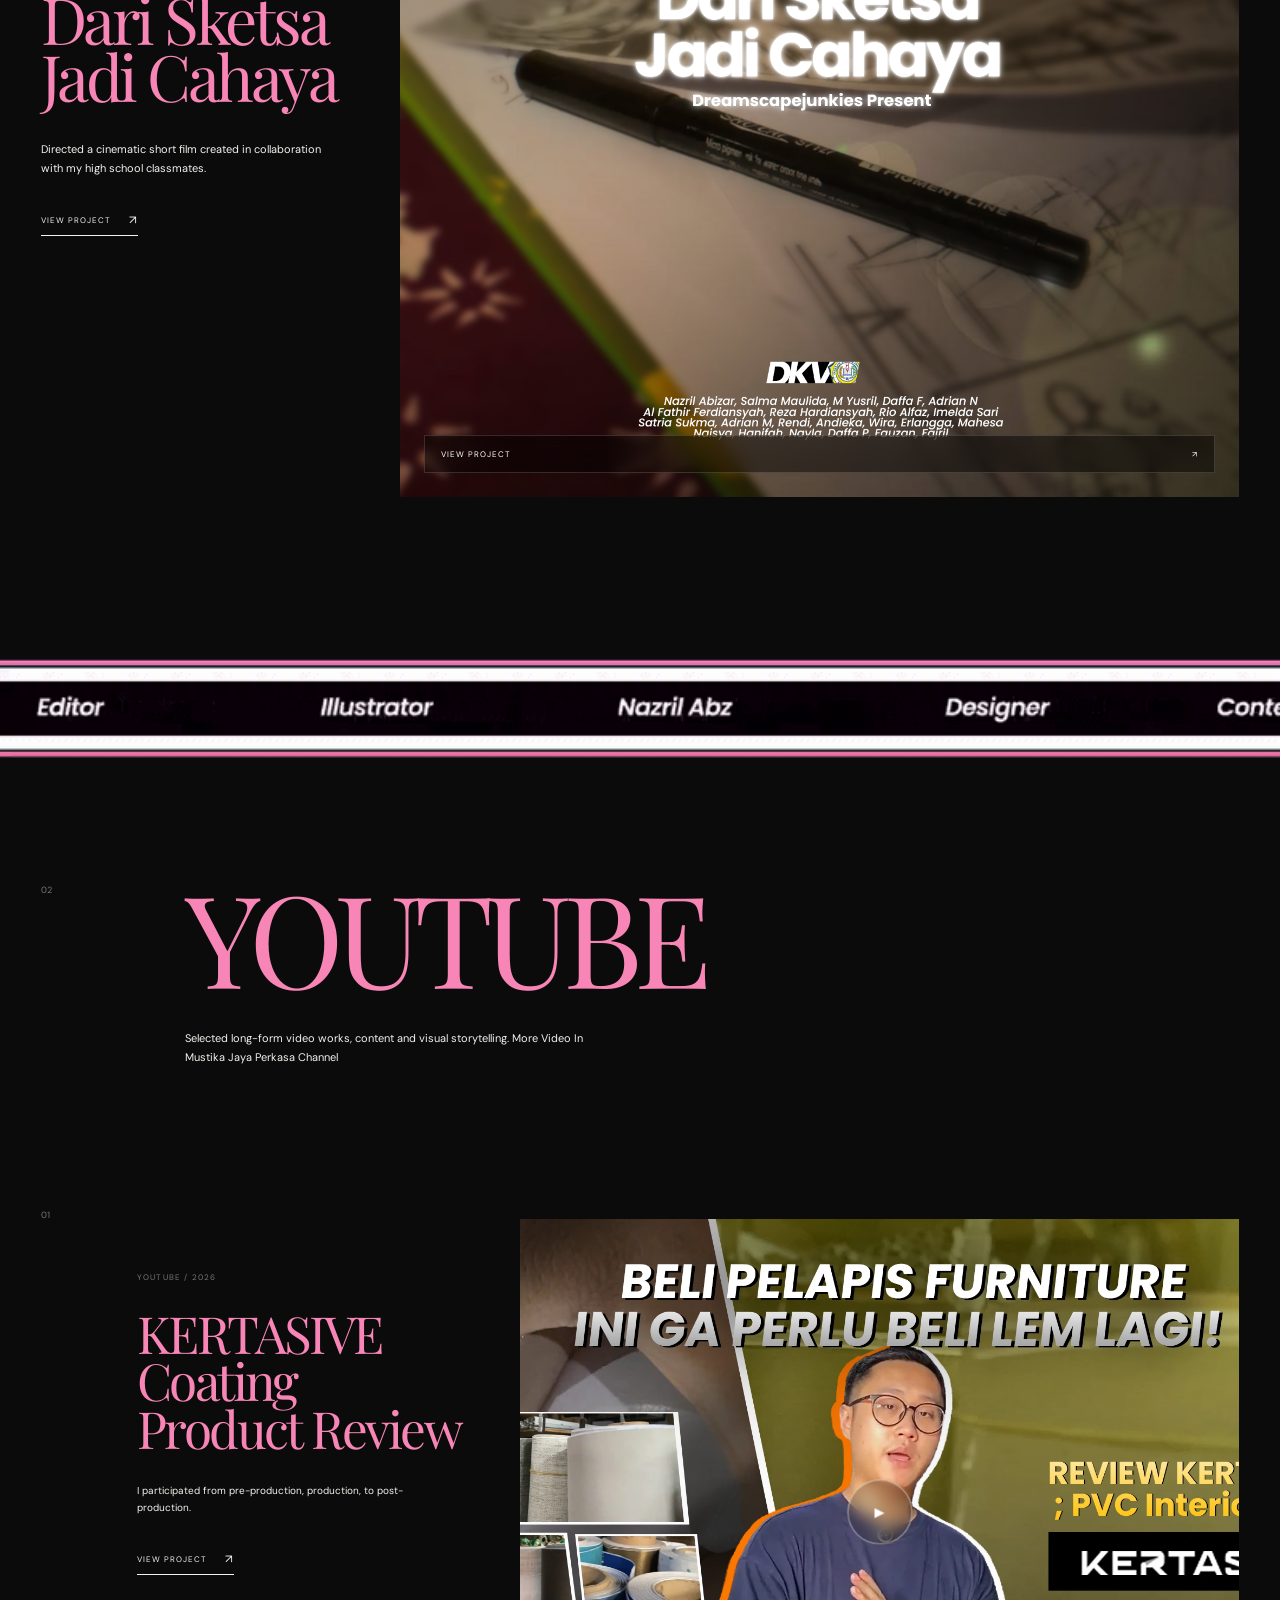
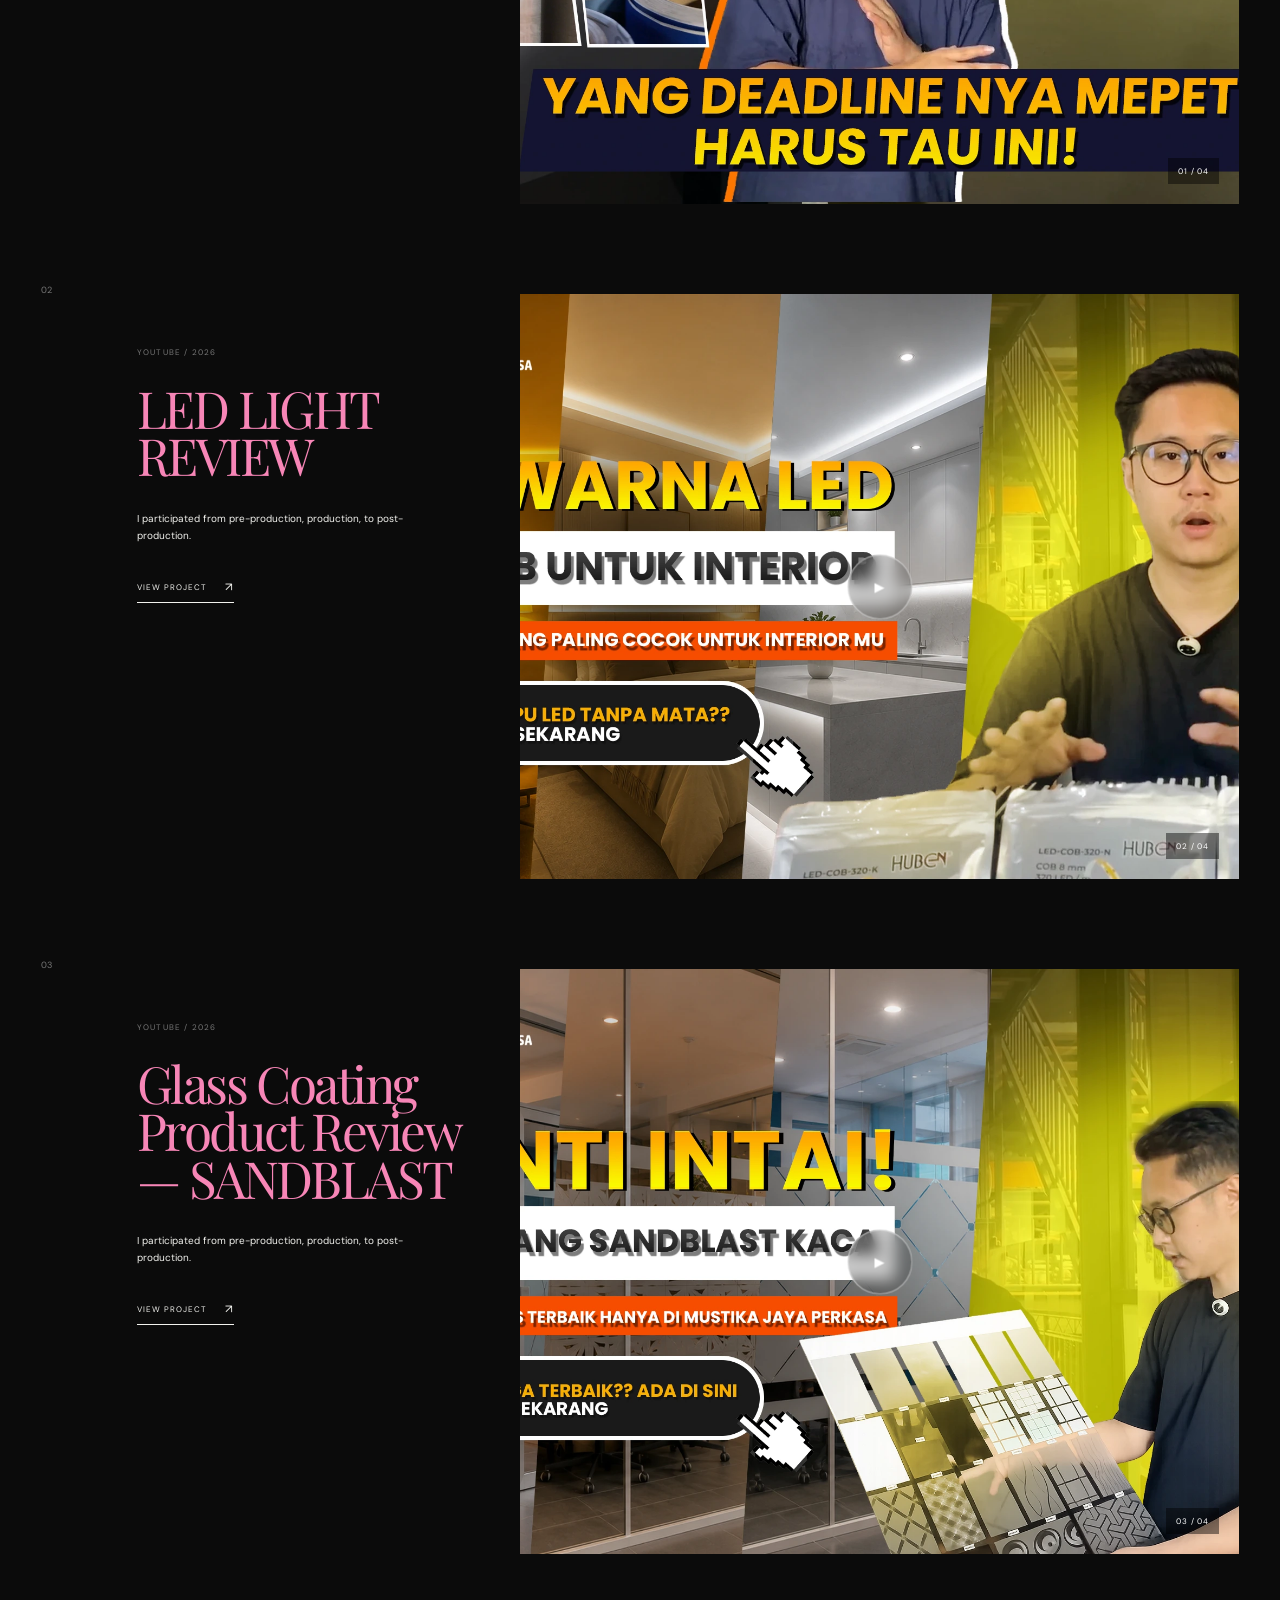
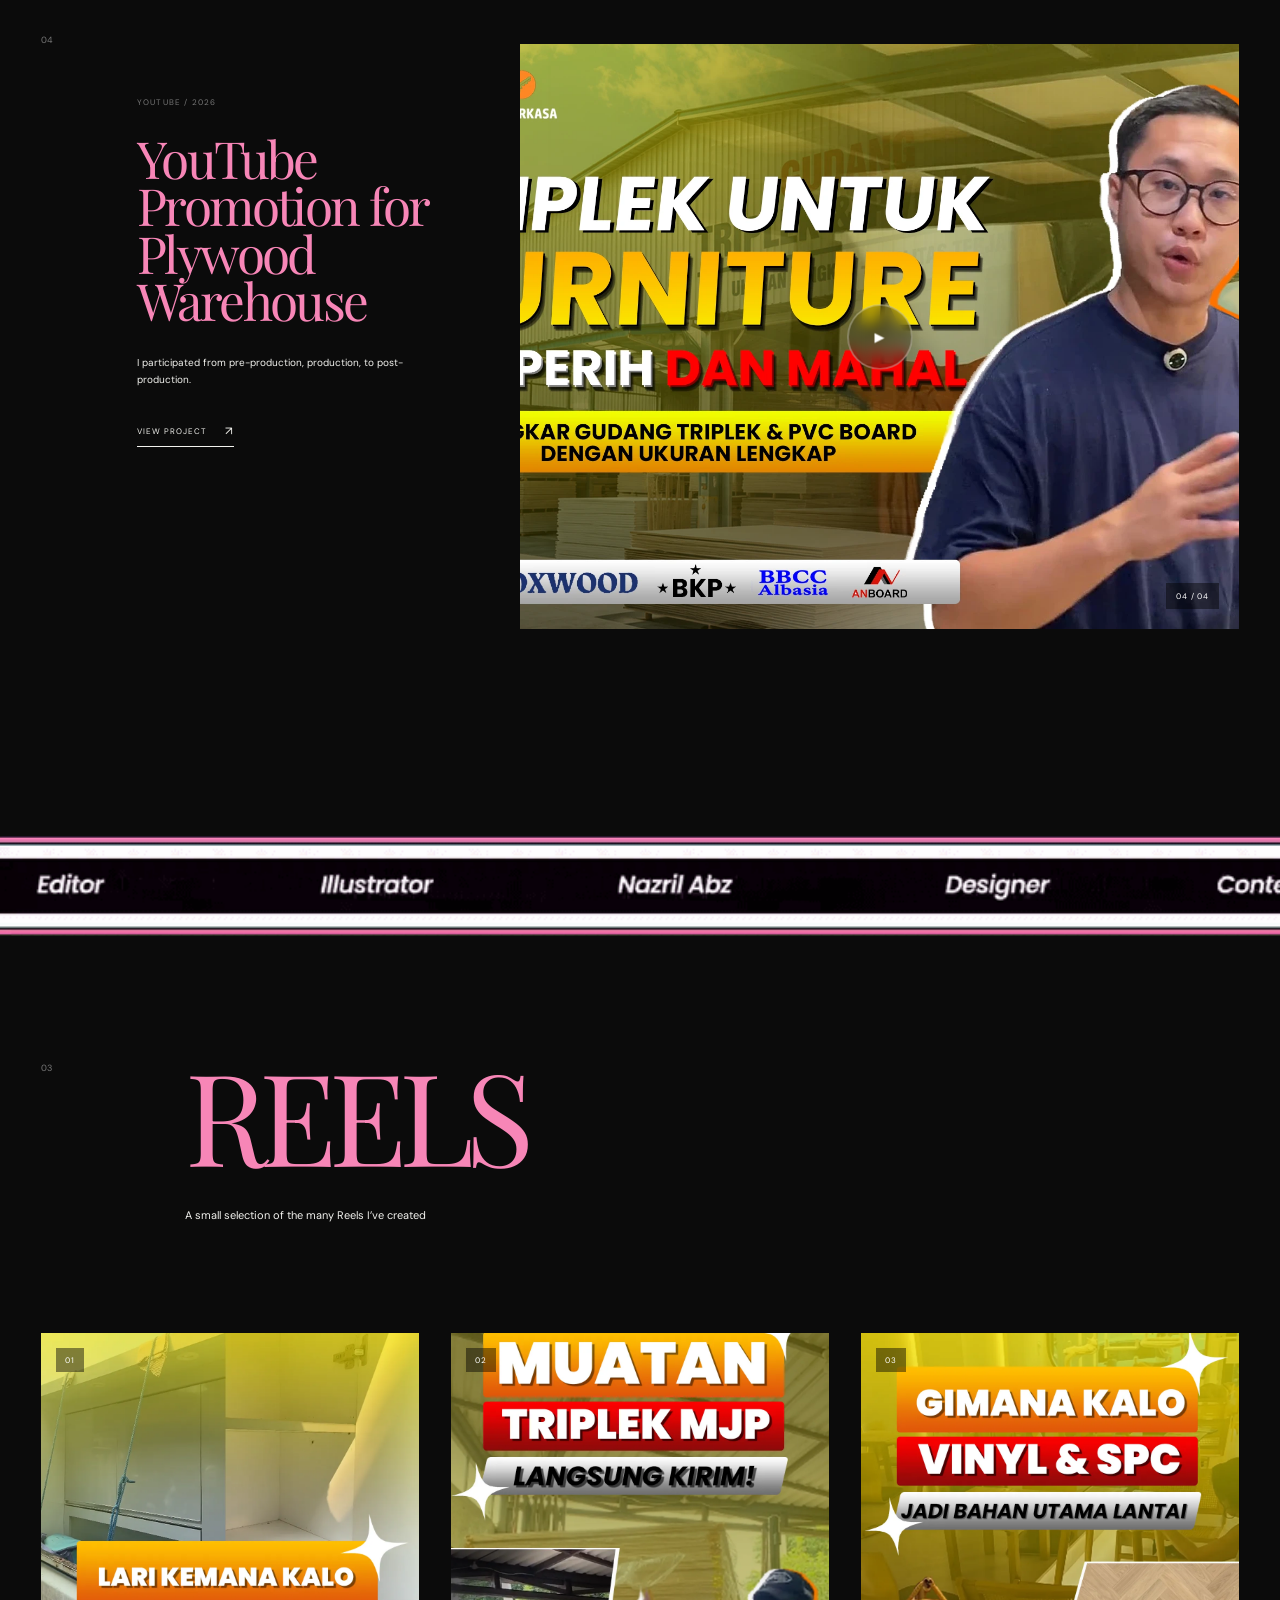
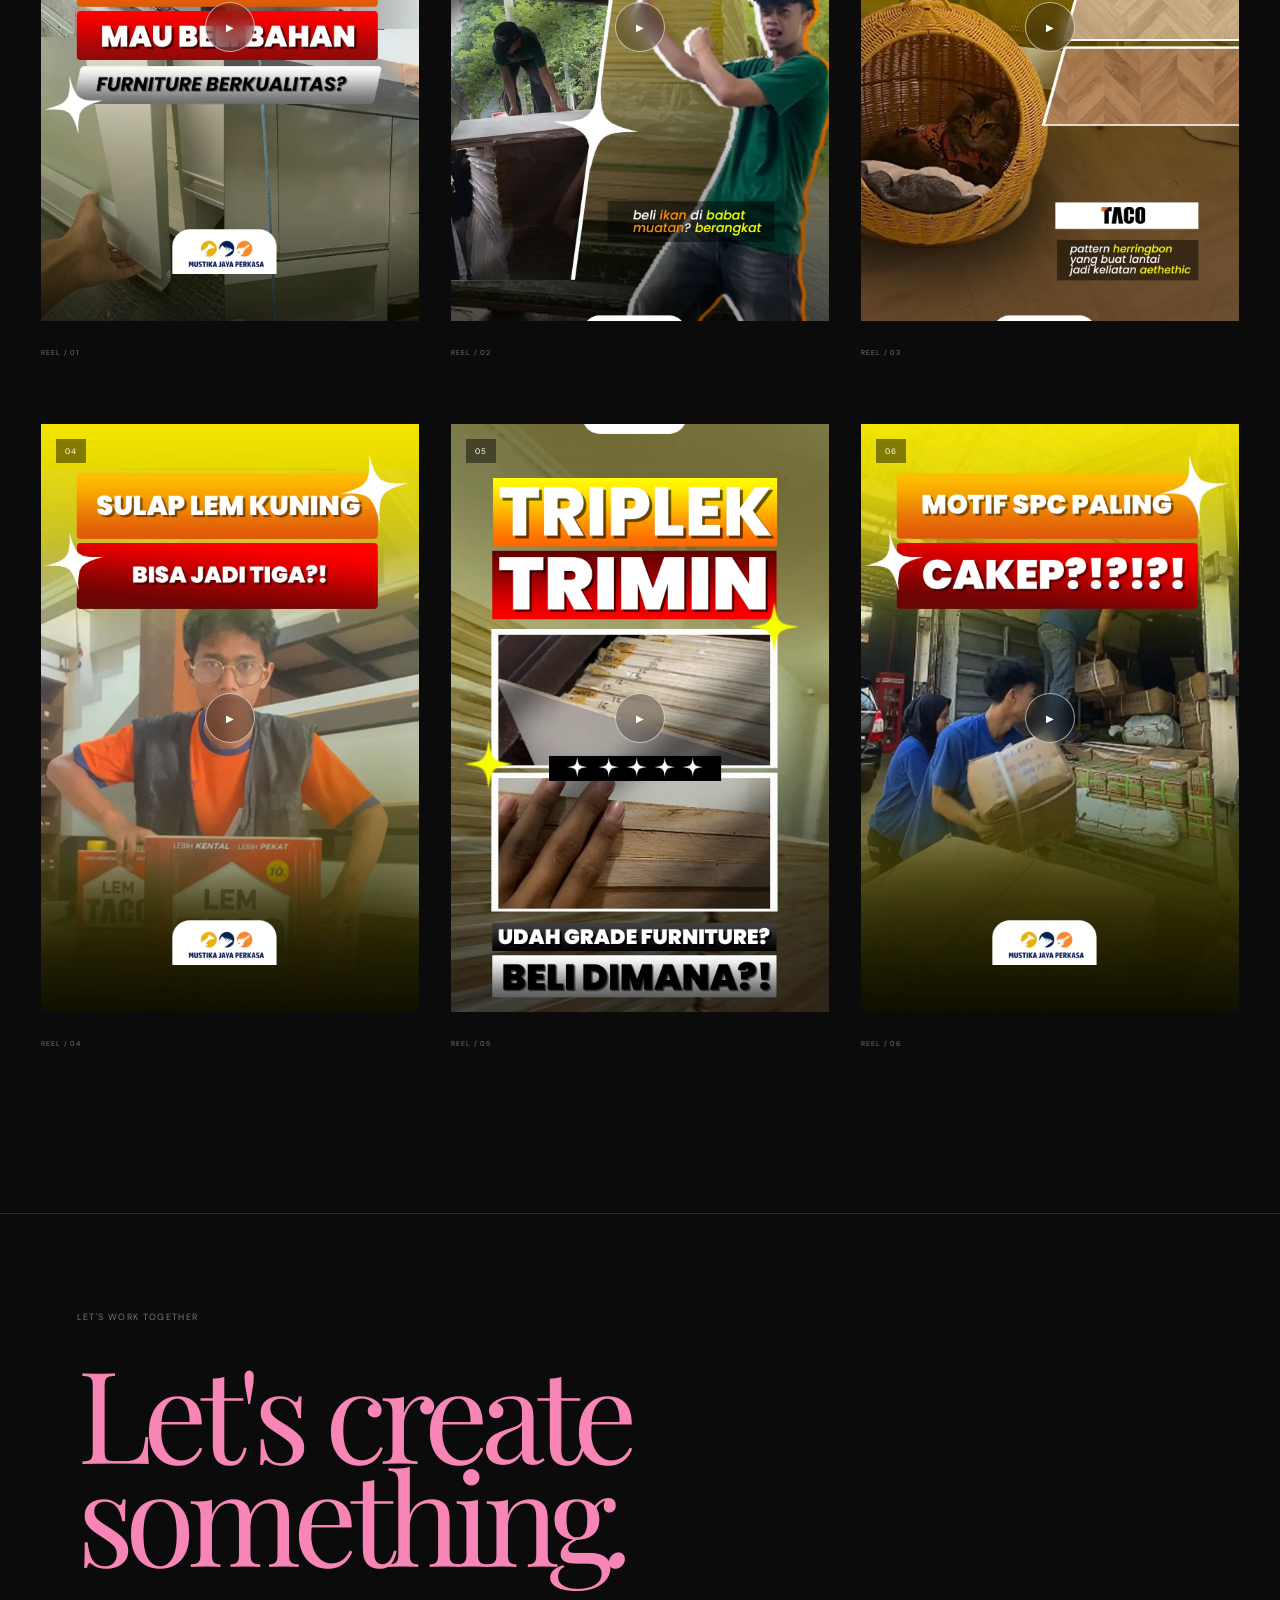
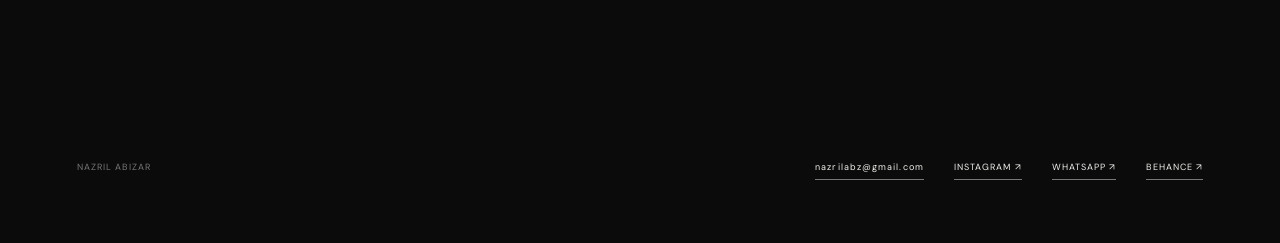
==== commit d4fa1795: "Update video.html" ====
--- a/video.html
+++ b/video.html
@@ -132,7 +132,7 @@
     <div class="hero-bottom">
 
         <h1>
-            THE CUTS<span>.</span>
+            THE EDIT.<span>.</span>
         </h1>
 
 
@@ -1002,4 +1002,4 @@
 
 </body>
 
-</html>+</html>
--- a/video.css
+++ b/video.css
@@ -1303,45 +1303,6 @@
 }
 
 
-/* =====================================================
-   TABLET
-===================================================== */
-
-@media (max-width: 900px) {
-
-
-    .hero-bottom {
-
-        grid-template-columns: 1fr;
-
-    }
-
-
-    .hero p {
-
-        margin-top: 35px;
-
-    }
-
-
-    .youtube-project {
-
-        grid-template-columns:
-            50px
-            35%
-            65%;
-
-    }
-
-
-    .reels-grid {
-
-        grid-template-columns:
-            repeat(2,1fr);
-
-    }
-
-}
 
 /* =====================================================
 DIVIDER
@@ -1480,7 +1441,7 @@
 
     .hero h1 {
 
-        font-size: 26vw;
+        font-size: 18vw;
 
     }
 
@@ -1667,36 +1628,52 @@
     }
 
 
-    footer {
-
-        min-height: 70vh;
-
-        padding:
-            90px
-            7vw
-            50px;
-
-    }
-
-
-    .footer-main h2 {
-
-        font-size: 20vw;
-
-    }
-
-
-    .footer-bottom {
-
-        display: block;
-
-    }
-
-
-    .footer-links {
-
-        margin-top: 30px;
-
-    }
+     /* =================================================
+   FOOTER — MOBILE
+================================================= */
+
+footer {
+    min-height: auto;
+
+    padding:
+        60px
+        7vw
+        35px;
+
+    display: flex;
+    flex-direction: column;
+    justify-content: flex-start;
+}
+
+
+.footer-main h2 {
+    font-size: 16vw;
+    margin-top: 20px;
+    line-height: .8;
+}
+
+
+.footer-bottom {
+    display: block;
+    margin-top: 55px;
+}
+
+
+.footer-links {
+    margin-top: 20px;
+    gap: 18px;
+    display: flex;
+    flex-wrap: wrap;
+}
+
+
+.footer-links a {
+    font-size: 8px;
+}
+
+
+.footer-label {
+    font-size: 7px;
+}
 
 }
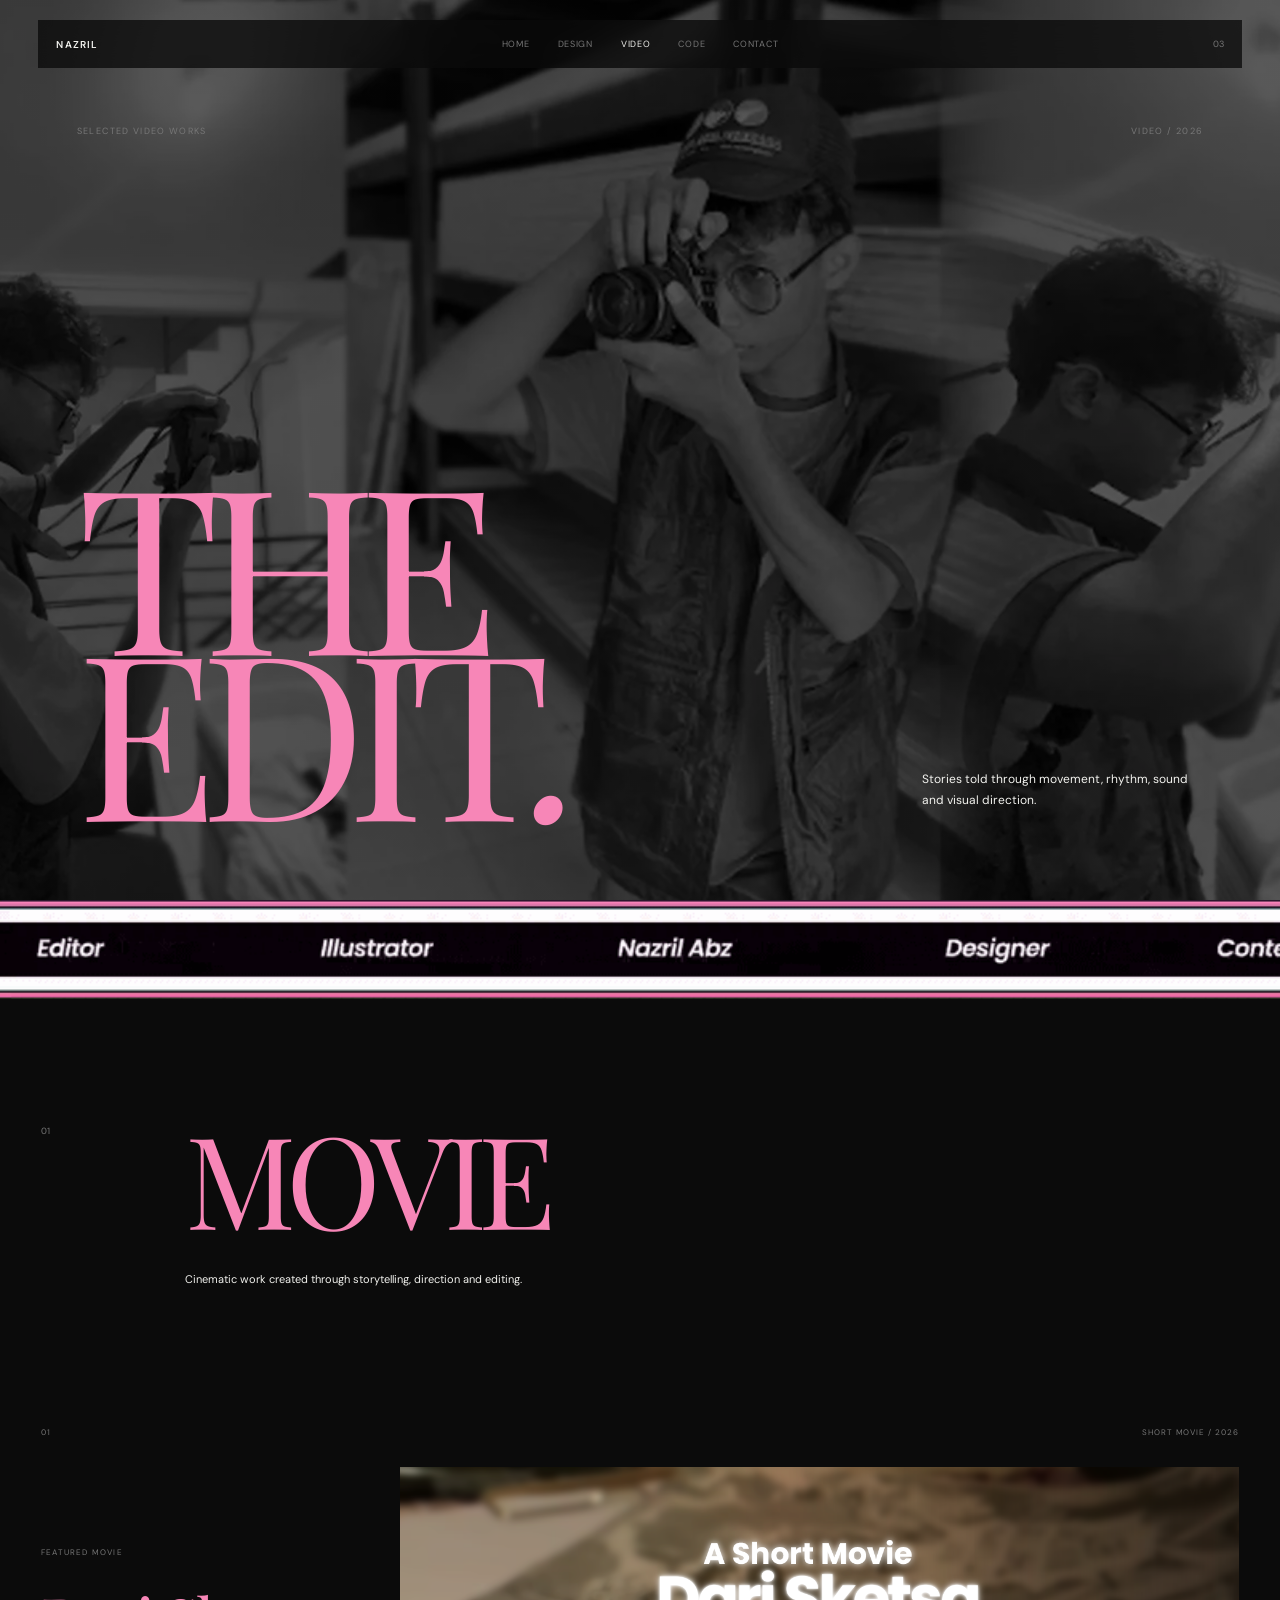
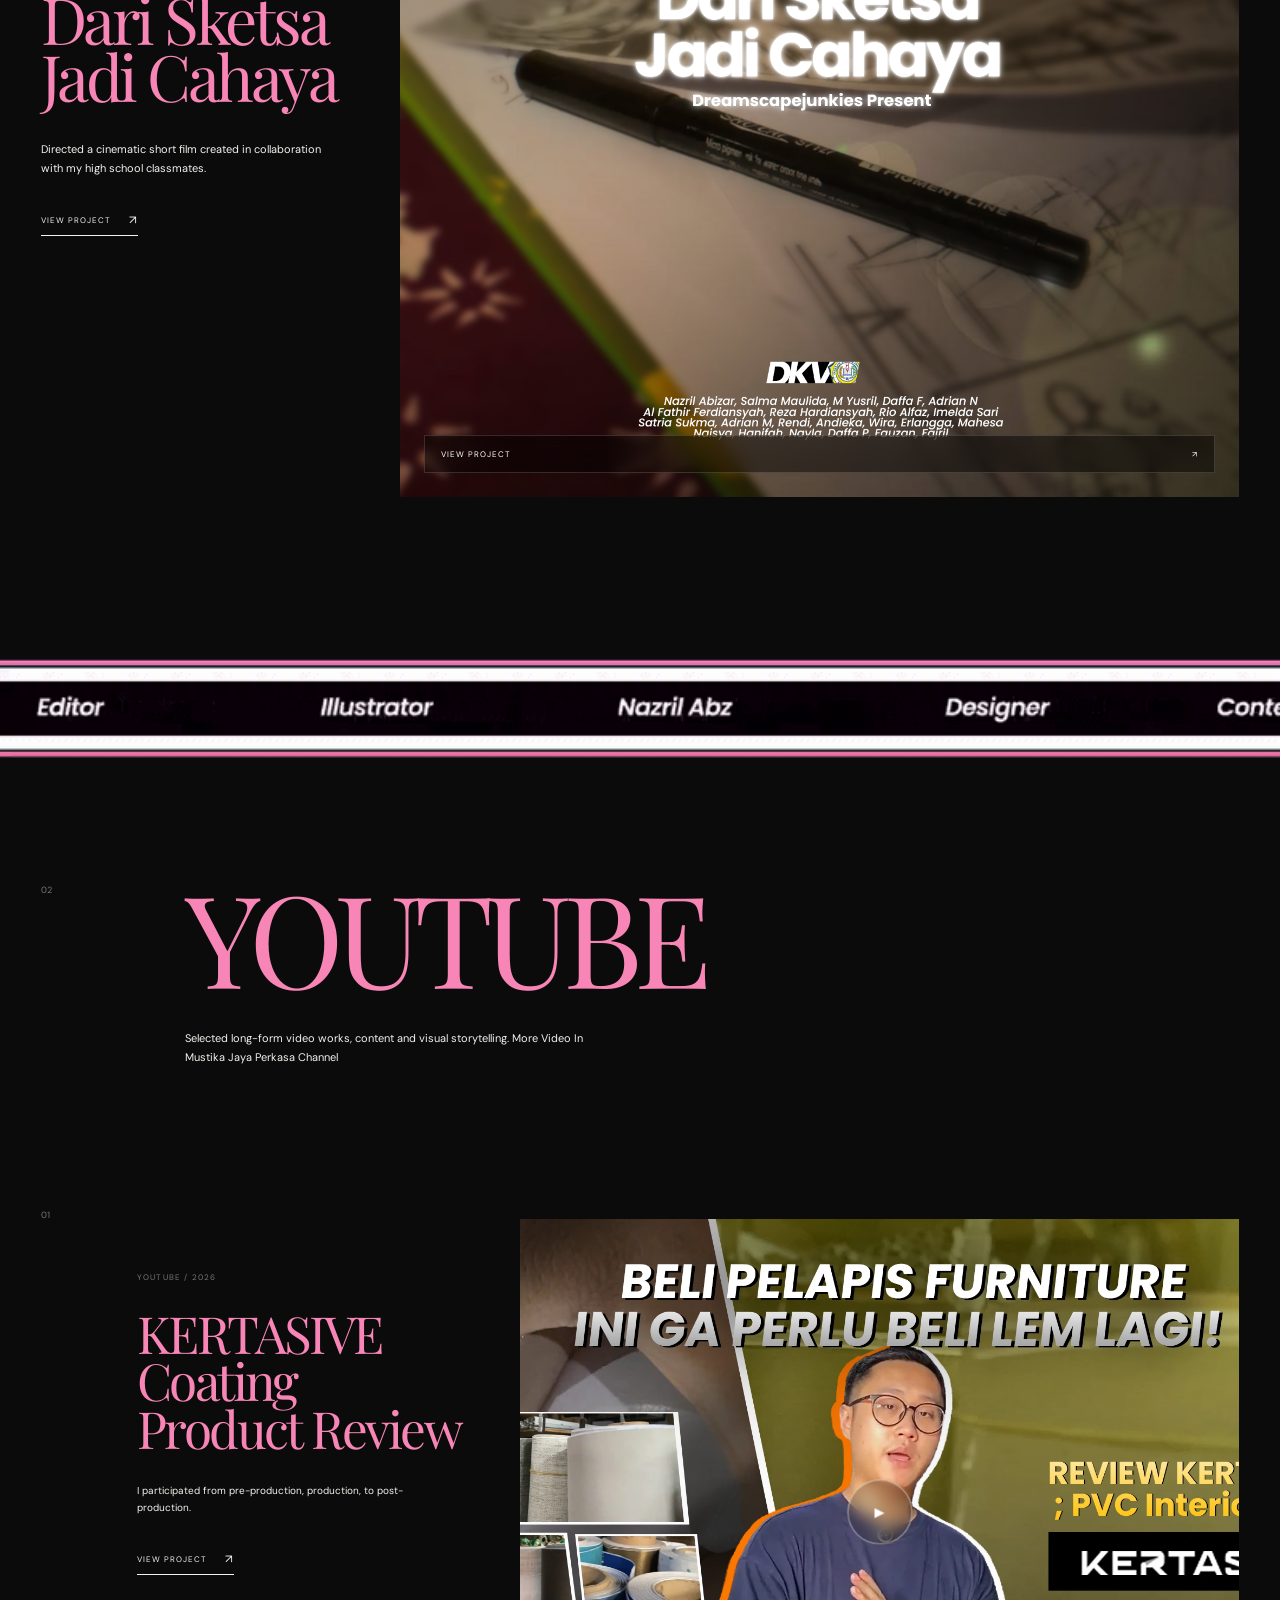
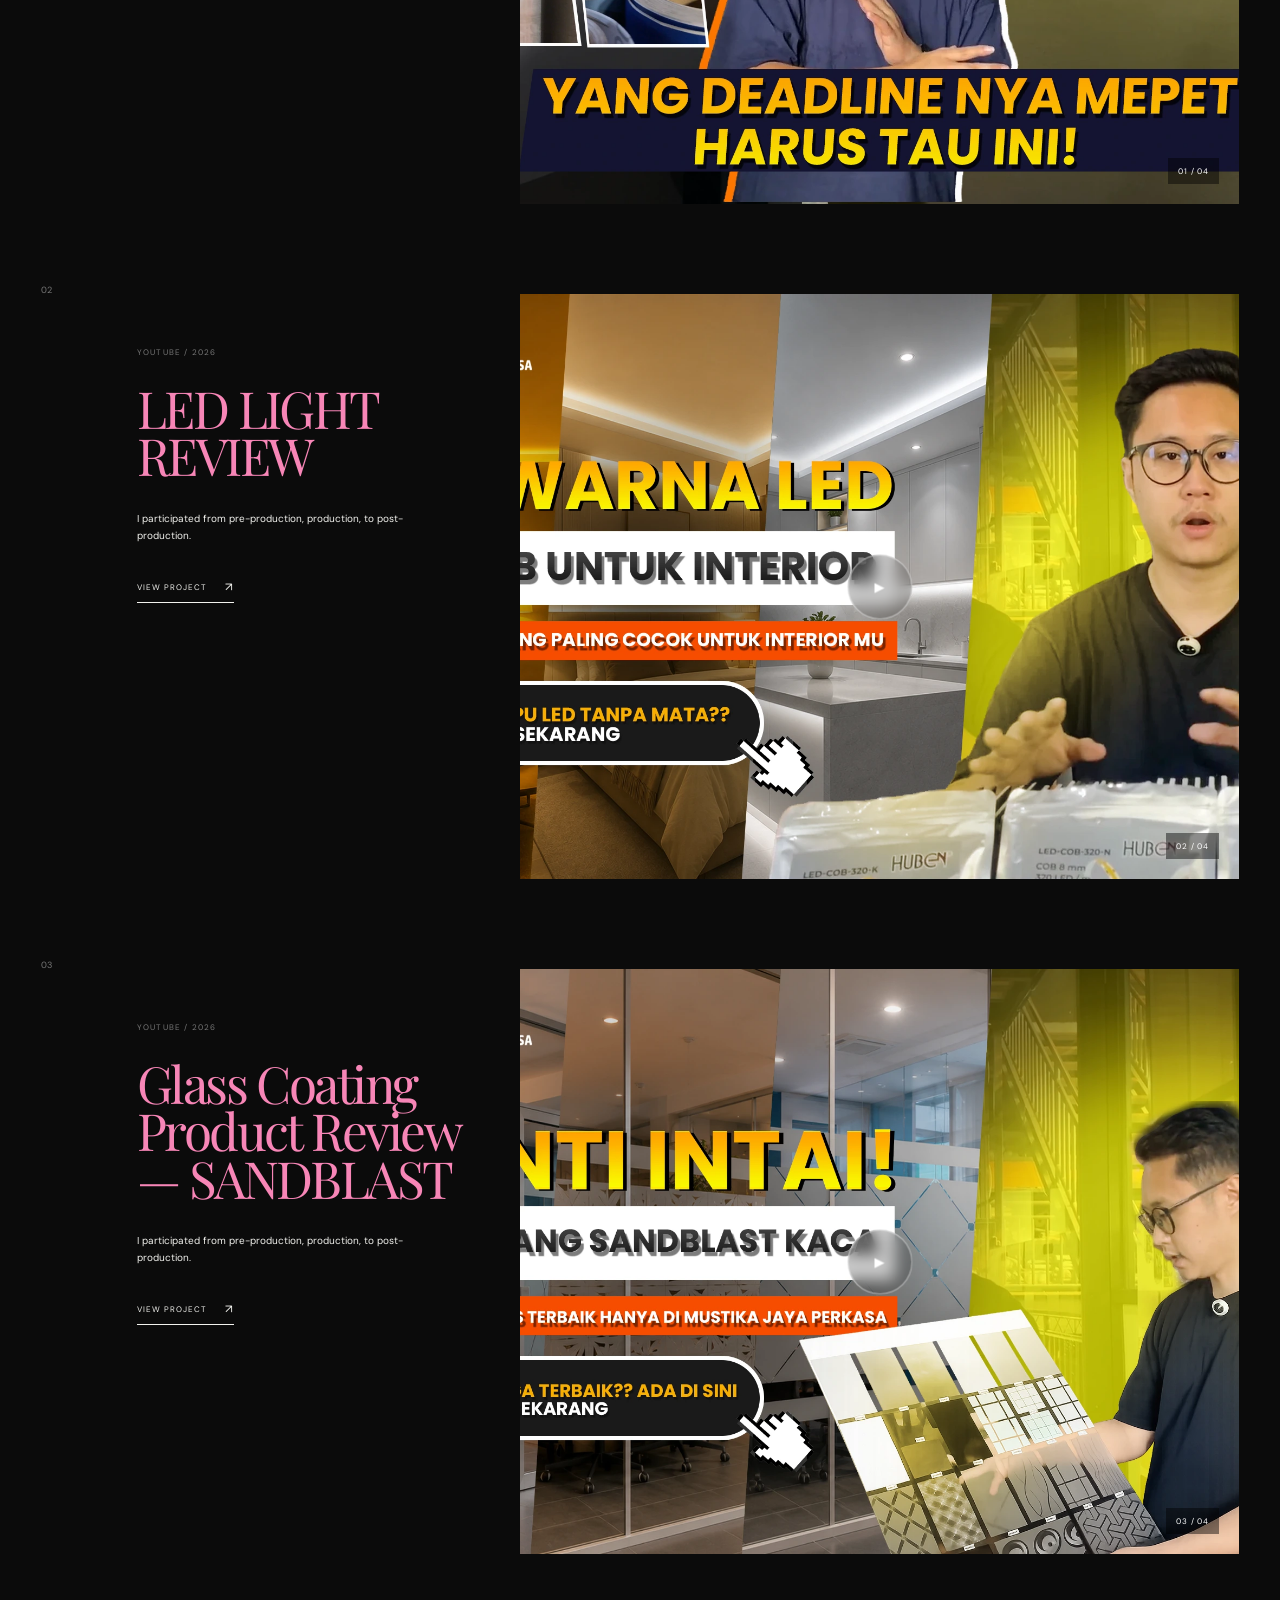
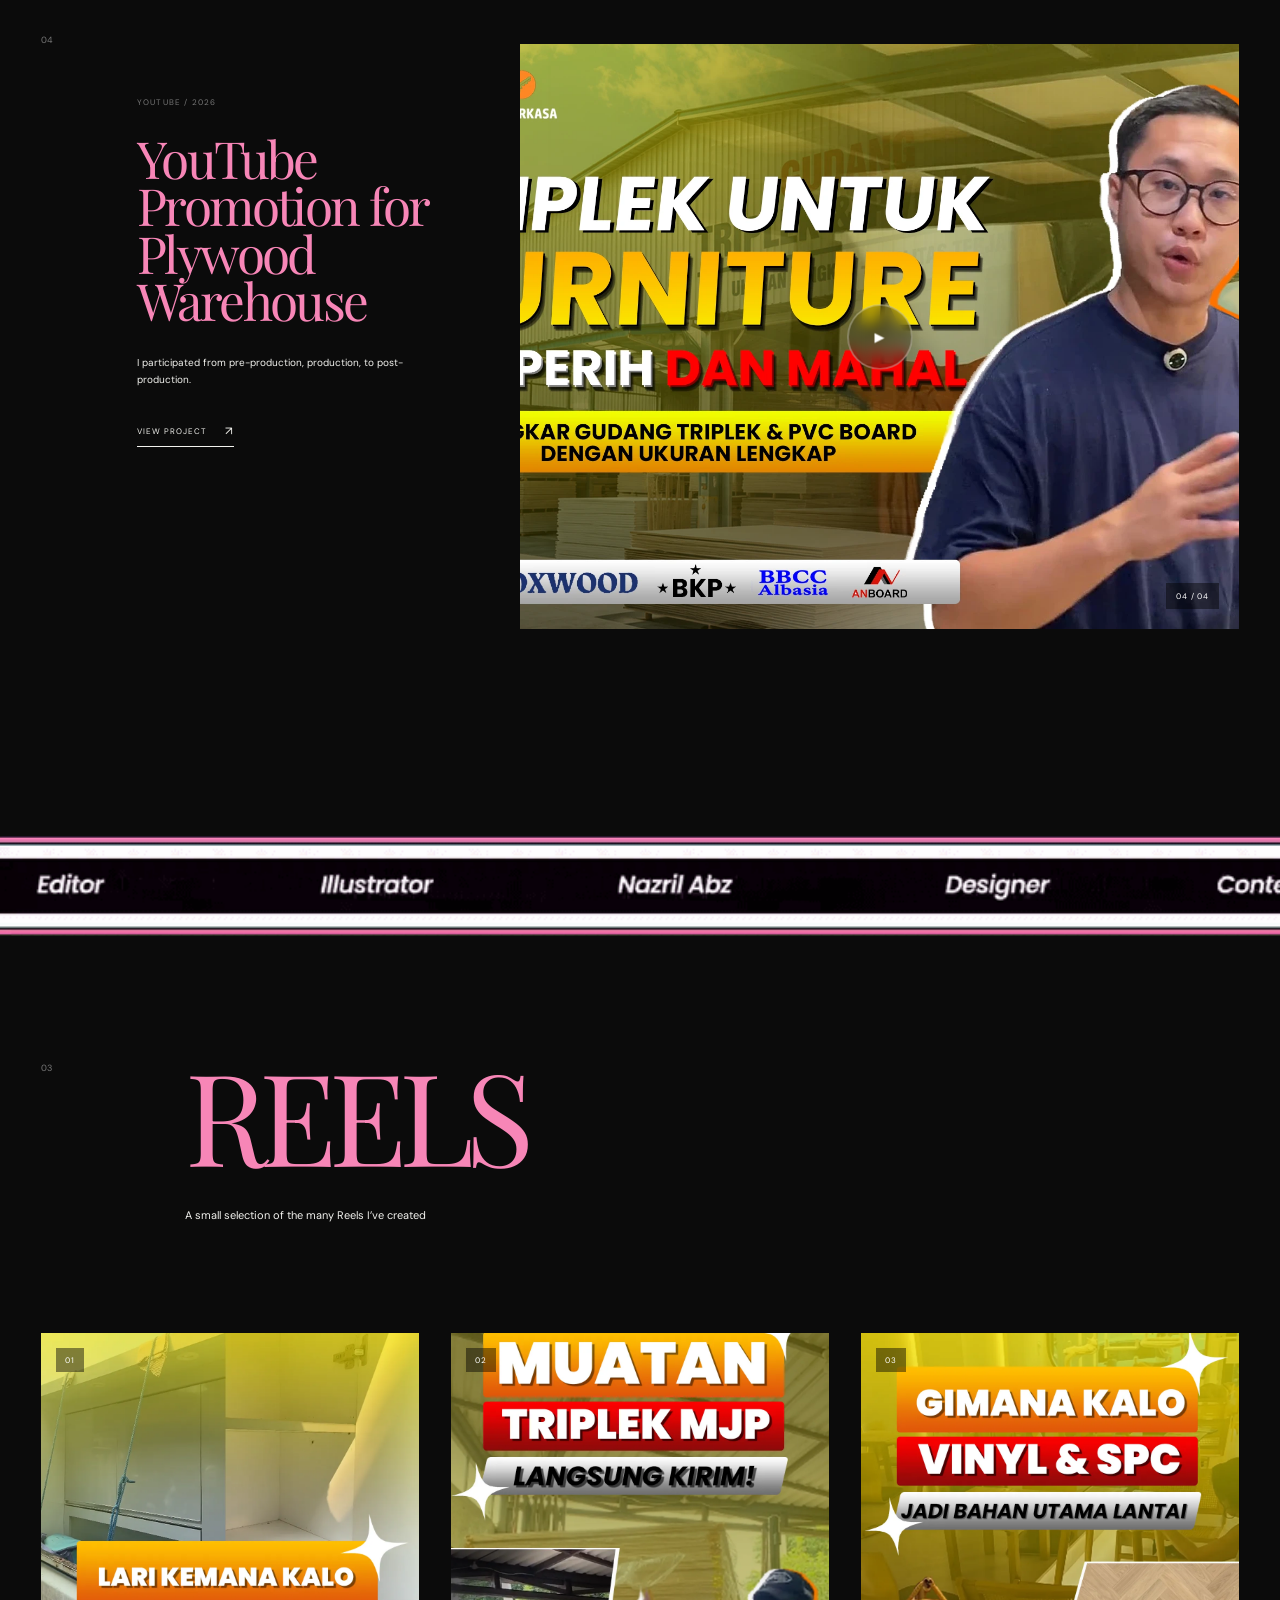
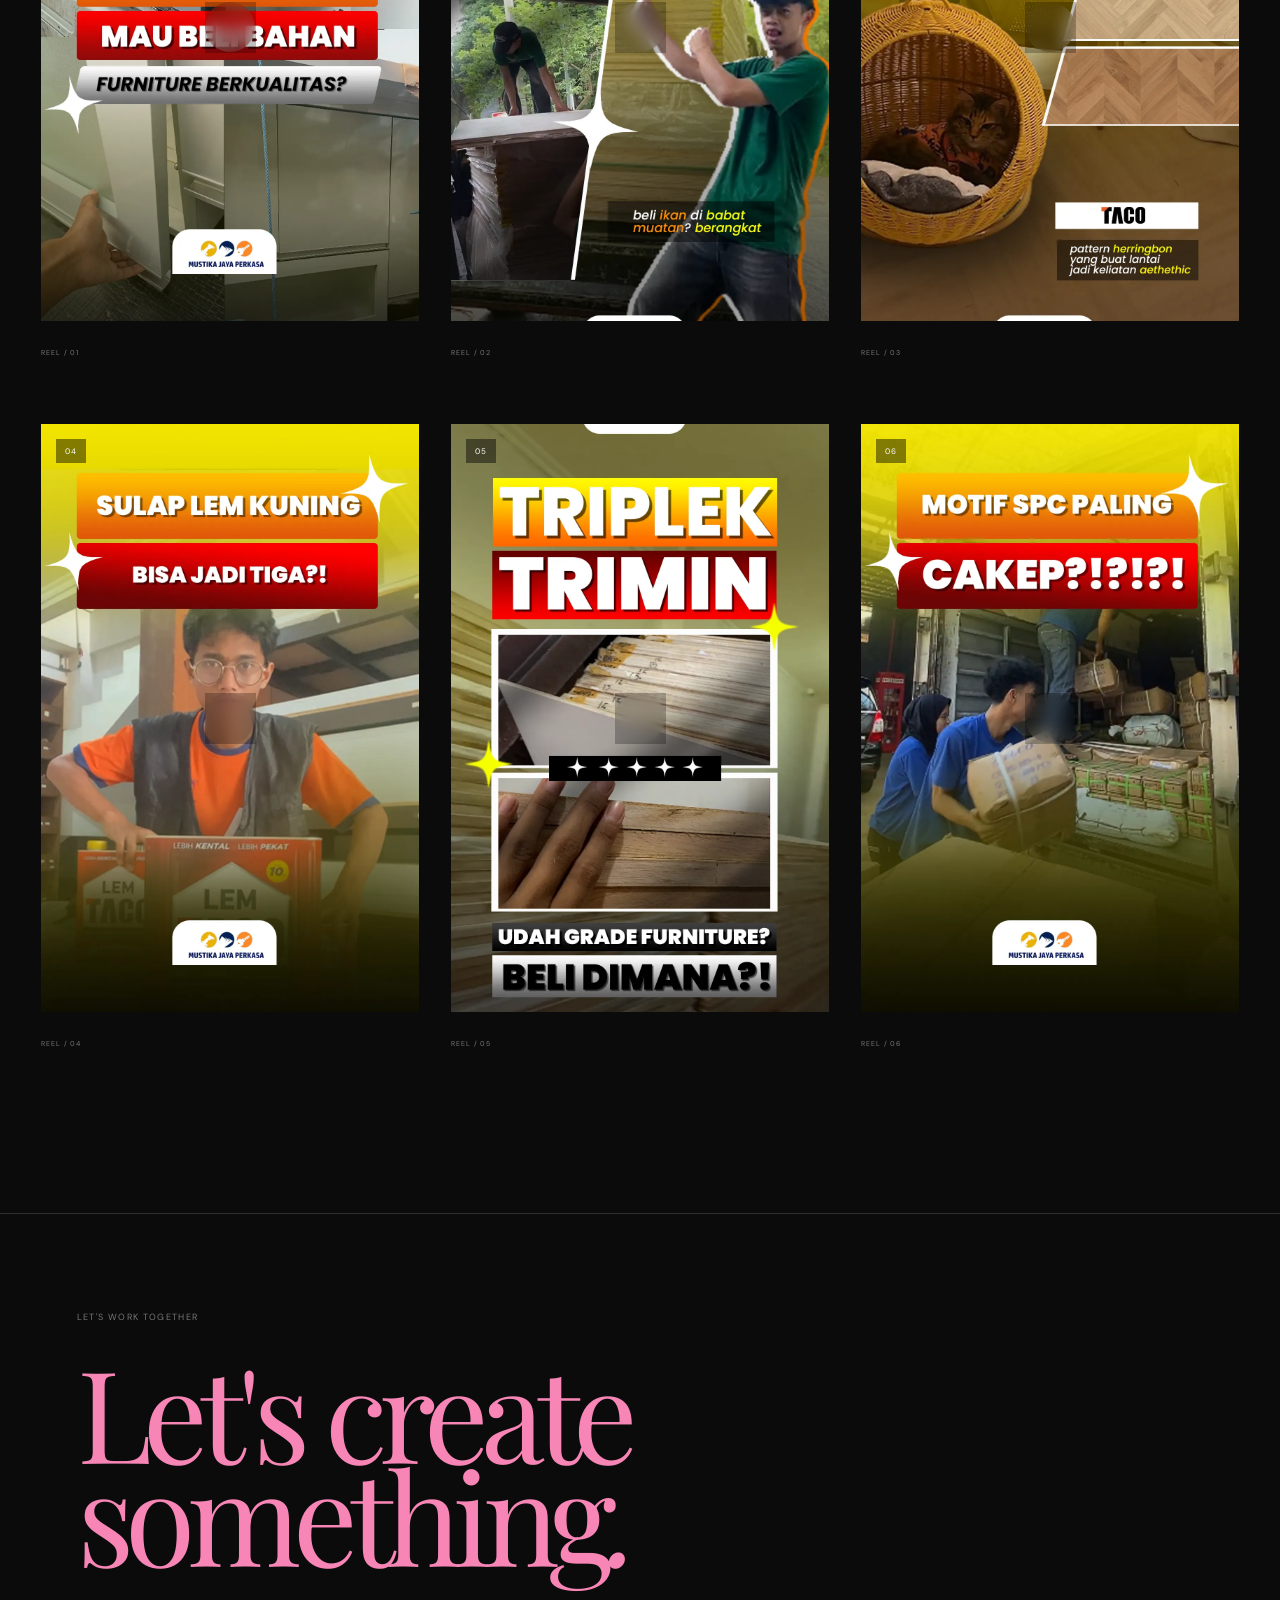
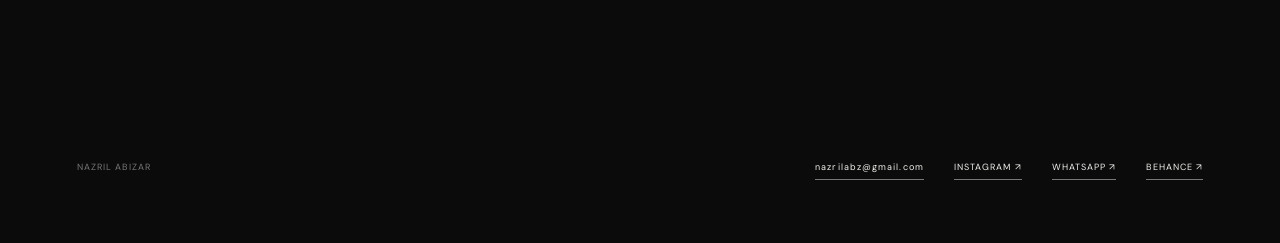
==== commit 8a37a841: "Add files via upload" ====
--- a/video.html
+++ b/video.html
@@ -132,7 +132,7 @@
     <div class="hero-bottom">
 
         <h1>
-            THE EDIT.<span>.</span>
+            THE EDIT<span>.</span>
         </h1>
 
 
@@ -1002,4 +1002,4 @@
 
 </body>
 
-</html>
+</html>
